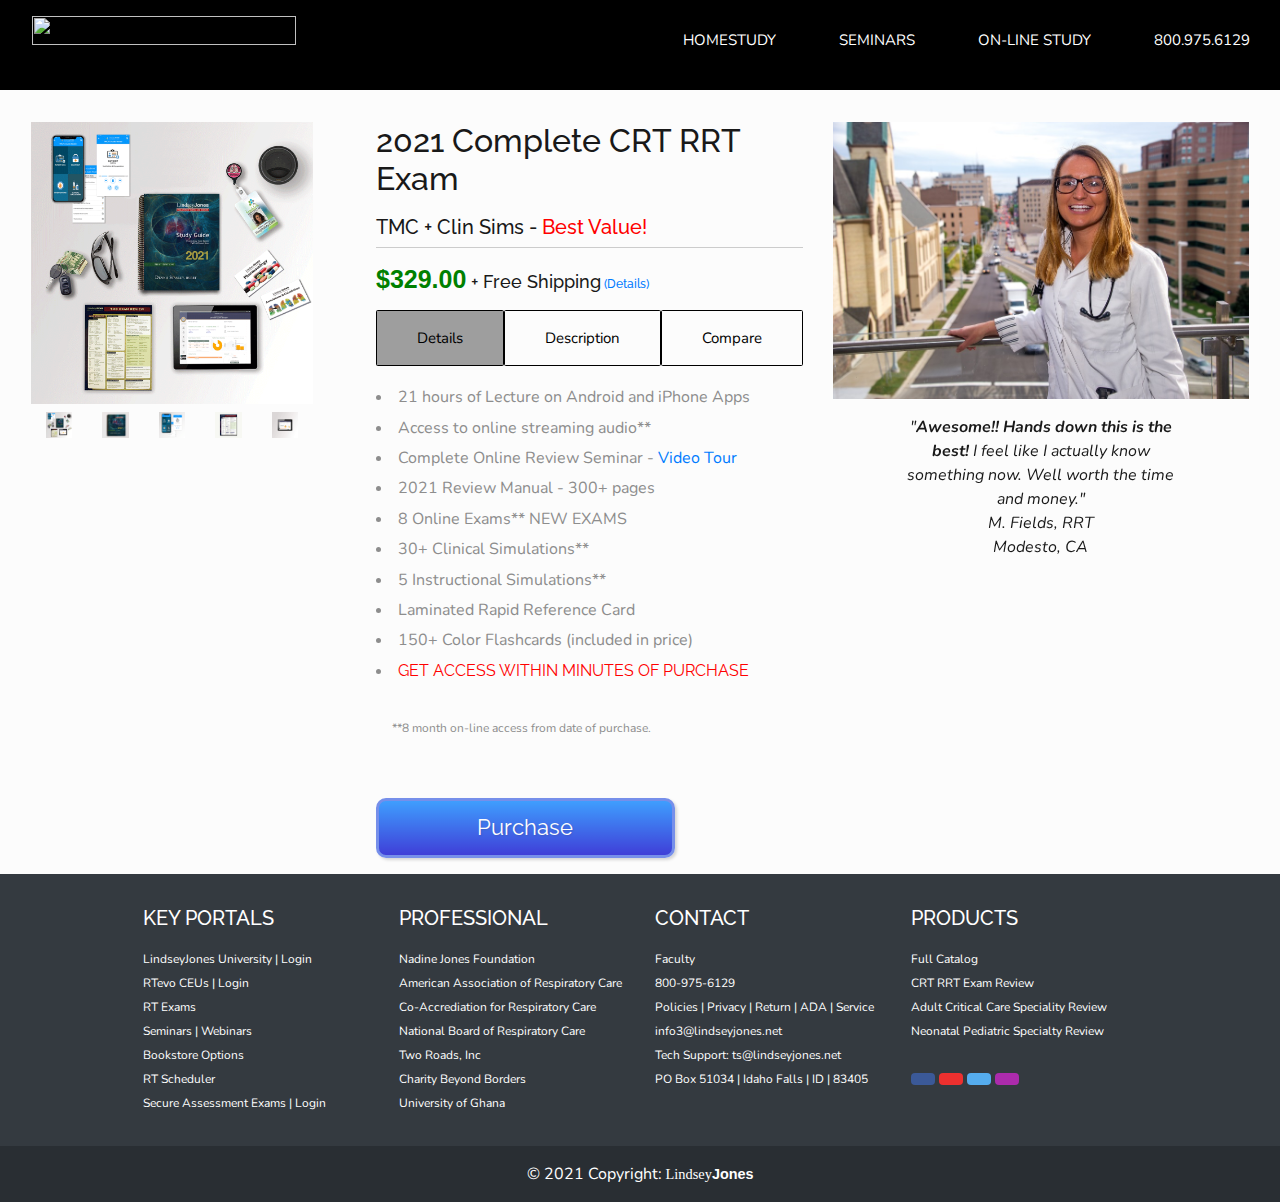
==== products.html @ c8de9953 "initial commit" ====
<html><head>
	<meta charset="utf-8">
	<meta name="viewport" content="width=device-width, initial-scale=1">

	<title>Products</title>
	<link rel="stylesheet" href="https://stackpath.bootstrapcdn.com/bootstrap/4.3.1/css/bootstrap.min.css" integrity="sha384-ggOyR0iXCbMQv3Xipma34MD+dH/1fQ784/j6cY/iJTQUOhcWr7x9JvoRxT2MZw1T" crossorigin="anonymous">
    <link rel="stylesheet" href="_css/lj_style.css">
	<script src="https://code.jquery.com/jquery-3.3.1.slim.min.js" integrity="sha384-q8i/X+965DzO0rT7abK41JStQIAqVgRVzpbzo5smXKp4YfRvH+8abtTE1Pi6jizo" crossorigin="anonymous"></script>
    <script src="https://cdnjs.cloudflare.com/ajax/libs/popper.js/1.14.7/umd/popper.min.js" integrity="sha384-UO2eT0CpHqdSJQ6hJty5KVphtPhzWj9WO1clHTMGa3JDZwrnQq4sF86dIHNDz0W1" crossorigin="anonymous"></script>
    <script src="https://stackpath.bootstrapcdn.com/bootstrap/4.3.1/js/bootstrap.min.js" integrity="sha384-JjSmVgyd0p3pXB1rRibZUAYoIIy6OrQ6VrjIEaFf/nJGzIxFDsf4x0xIM+B07jRM" crossorigin="anonymous"></script>
	<script src="https://cdn.jsdelivr.net/npm/bootstrap@5.1.1/dist/js/bootstrap.bundle.min.js" integrity="sha384-/bQdsTh/da6pkI1MST/rWKFNjaCP5gBSY4sEBT38Q/9RBh9AH40zEOg7Hlq2THRZ" crossorigin="anonymous"></script>
	<link rel="stylesheet" href="https://use.fontawesome.com/releases/v5.7.0/css/all.css" integrity="sha384-lZN37f5QGtY3VHgisS14W3ExzMWZxybE1SJSEsQp9S+oqd12jhcu+A56Ebc1zFSJ" crossorigin="anonymous">
	<script src="https://cdnjs.cloudflare.com/ajax/libs/gsap/2.1.2/TweenMax.min.js"></script>
	<script src="https://code.jquery.com/jquery-3.4.0.min.js"></script>
	<style type="text/css">
		.img_button {
			cursor: pointer;
		}
	</style>
</head>
<body>
<!-- Top Section-->
	<div class="menu-blur">
		<div class="logobig"><img src="http://lindsey-jones.com/Images/leaflogo2.png"></div>
		<div class="menu-hidden">
			<div id="mdiv">
				<div class="mdiv">
				  <div class="md"></div>
				</div>
			  </div>
			<li><a href="Selfstudy.html">HOMESTUDY</a></li>
			<li><a href="http://www.lindseyjonesseminars.com/">SEMINARS</a></li>
			<li><a href="http://www.lindseyjonesuniversity.com/">ON-LINE STUDY</a></li>
			<li id="inactivelink"><a href="">800.975.6129</a></li>
		</div>
	</div>
	<div class="container-fluid">
		<div class="row feature">
			<div id="dark2" class="col dark section">
                <div class="navbar">
                    <div class="logo"><img src="http://lindsey-jones.com/Images/leaflogo2.png"></div>
                    <div class="topnav-button">
                        <div></div>
                        <div></div>
                        <div></div>
					</div>
                </div>
        	</div>
		</div>
<!-- Catalog -->
<div class="row catalog light section">
			<!-- **** MAIN IMAGE ****  -->
<div class="row catalog2">

			<div class="col col-lg-3 image-products">
				<a href="#"><img class="sliderImg" src="Images/CompleteCRTRRTv5-0.png"></a>

					<!-- **** IMAGE THUMBNAILS *** -->
				<div class="row thumbs">
					<div class="col"><span class="button1 img_button" href="#"><img src="Images/CompleteCRTRRTv5-0.png" blah=0></span></div>
					<div class="col"><span class="button2 img_button" href="#"><img src="Images/CompleteCRTRRTv1-1.png" blah=1></span></div>
					<div class="col"><span class="button3 img_button" href="#"><img src="Images/CompleteCRTRRTv1-02.png" blah=2></span></div>
					<div class="col"><span class="button4 img_button" href="#"><img src="Images/CompleteCRTRRTv3-5.png" blah=3></span></div>
					<div class="col"><span class="button5 img_button" href="#"><img src="Images/CompleteCRTRRTv1-04.png" blah=4></span></div>
				</div>
			</div>
			<div class="col maininformation">
				<h1 id="center title">2021 Complete CRT RRT Exam</h1>

				<h2>TMC + Clin Sims - <span class="red">Best Value!</span></h2>

				<h3><span class="green">$329.00</span> + Free Shipping<a href="#" class="w3-small w3-text-blue"> (Details)</a></h3>
			
				<div>
				<div class="center button-container">
					<a href="#!"><div id="mobile" class="button borderleft">Details</div></a>
					<a href="#!"><div id="mobile" class="button smallborderleft dszzcription">Description</div></a>
					<a href="#!"><div id="mobile" class="button smallborderleft">Compare</div></a>
				</div>
				
				<div class="productSpec">
						<li class="productSpec-info">21 hours of Lecture on Android and iPhone Apps</li>
						<li class="productSpec-info">Access to online streaming audio**</li>
						<li class="productSpec-info">Complete Online Review Seminar - <a href="http://lindseyjonesuniversity.com/" target="_blank">Video Tour</a></li>
						<li class="productSpec-info">2021 Review Manual - 300+ pages</li>
						<li class="productSpec-info">8 Online Exams**  NEW EXAMS</li>
						<li class="productSpec-info">30+ Clinical Simulations**</li>
						<li class="productSpec-info">5 Instructional Simulations**</li>
						<li class="productSpec-info">Laminated Rapid Reference Card</li>
						<li class="productSpec-info">150+ Color Flashcards (included in price)</li>
						<li class="productSpec-info"><span class="red">GET ACCESS WITHIN MINUTES OF PURCHASE</span></li>
						<br>
						<span class="tiny">**8 month on-line access from date of purchase.</span>
				</div>
				<div class="prodcutdesc">
					<p>This great set of tools is intended to help the RT student prepare for the
					NBRC TMC and Clinical Simulation Exams. In addition to a comprehensive review manual,
					streaming and CD audio lectures, flashcards, rapid reference card; the package comes with
					a 8-month on-line access to LindseyJones University where you will find thousands of TMC practice
					questions along with Clinical simulations complete with rationale. You will also enjoy our new multimedia
					learning resource center including access to demonstration videos, audio-guided quizzes, narrated slide shows
					on-screen flash cards, and complete audio lectures that following along with the review manual chapter by chapter.</p>
				</div>
			<a href="#!"><div class="products-purchase">Purchase</div></a>
			</div>
		</div>
		<div class="col section-3">
			<div id="carouselExampleSlidesOnly" class="carousel slide carousel-fade" data-ride="carousel">
				<div class="carousel-inner">
				  <div class="carousel-item active">
					<img class="d-block w-100" src="Images/testimonial01.jpg" alt="First slide">
					<div class="quotezz w3-padding" style="display: block;"><em>"<strong>Awesome!! Hands down this is the best!</strong> 
						I feel like I actually know something now. 
						Well worth the time and money."
						<div class="w3-left-align w3-medium quoteName">M. Fields, RRT <div class="quotePlace">Modesto, CA</div></div>
					</em></div>
				  </div>
				  <div class="carousel-item">
					<img class="d-block w-100" src="Images/testimonial02.jpg" alt="Second slide">
					<div class="quotezz w3-padding" style="display: block;"><em>"It was <strong>worth every penny</strong> to prepare me for my exams. I was doubtful, but now HIGHLY recommend it!"
						<div class="w3-left-align w3-medium quoteName">K. Jones, RRT <div class="quotePlace">Topeka, KS</div></div>
					</em>
				</div>
				  </div>
				  <div class="carousel-item">
					<img class="d-block w-100" src="Images/testimonial03.jpg" alt="Third slide">
					<div class="quotezz w3-padding" style="display: block;"><em>"I bought your program and was really 
						surprised and <strong>impressed</strong> at how everything 
						was explained and simplified." 
						<div class="w3-left-align w3-medium quoteName">S. Davis RRT <div class="quotePlace">Livingston, TX</div></div>
					</em></div>
				  </div>
				  <div class="carousel-item">
					<img class="d-block w-100" src="Images/testimonial04.jpg" alt="Fourth slide">
					<div class="quotezz w3-padding"><em>"It was <strong>worth every penny</strong> to prepare me for my exams. I was doubtful, but now HIGHLY recommend it!"
						<div class="w3-left-align w3-medium quoteName">K. Jones, RRT <div class="quotePlace">Topeka, KS</div></div>
					</em>
				</div>
				  </div>
				</div>
			  </div>

		</div>
</div>
</div>

		<!-- Footer -->
		<footer class="bg-dark text-center text-white">
			<!-- Grid container -->
			<div class="container p-4">
		  
			  <!-- Section: Links -->
			  <section class="">
				<!--Grid row-->
				<div class="row">
				  <!--Grid column-->
				  <div class="col-lg-3 col-md-6 mb-4 mb-md-0">
					<h5 class="text-uppercase">KEY PORTALS</h5>
		  
					<ul class="list-unstyled mb-0">
					  <li>
						<a href="http://www.lindseyjonesuniversity.com/" class="text-white">LindseyJones University </a><a href="http://www.lindseyjonesuniversity.net/" class="text-white"> | Login</a>
					  </li>
					  <li>
						<a href="https://www.RTevo.com/" class="text-white">RTevo CEUs </a><a href="https://www.rtevo.com/user/login" class="text-white">| Login</a>
					  </li>
					  
					  <li>
						<a href="http://www.rtexams.com/" class="text-white">RT Exams</a>
					  </li>
		
					   <li>
						<a href="http://www.lindsey-jones.com/seminars/" class="text-white">Seminars </a><a href="http://www.lindsey-jones.com/webinars/" class="text-white">| Webinars</a>
					  </li>
		
		
					  <li>
						<a href="http://www.lindsey-jones.com/bookstore/" class="text-white">Bookstore Options</a>
					  </li>
					 
					  <li>
						<a href="http://www.rtscheduler.com/" class="text-white">RT Scheduler</a>
					  </li>
					  
					  <li>
						<a href="http://www.sraexam.com" class="text-white">Secure Assessment Exams </a><a href="http://sraexam.net" class="text-white"> | Login</a>
					  </li>
					</ul>
				  </div>
				  <!--Grid column-->
		  
				  <!--Grid column-->
				  <div id="footercolumn" class="col-lg-3 col-md-6 mb-4 mb-md-0">
					<h5 class="text-uppercase">PROFESSIONAL</h5>
		  
					<ul class="list-unstyled mb-0">
					   <li>
						<a href="https://nadinejonesfoundation.com/" class="text-white">Nadine Jones Foundation</a>
					  </li>
					  <li>
						<a href="https://www.aarc.org/" class="text-white">American Association of Respiratory Care</a>
					  </li>
					  <li>
						<a href="https://coarc.com/" class="text-white">Co-Accrediation for Respiratory Care</a>
					  </li>
					  <li>
						<a href="https://www.nbrc.org/" class="text-white">National Board of Respiratory Care</a>
					  </li>
					   <li>
						<a href="http://www.tworoadscorp.com/" class="text-white">Two Roads, Inc</a>
					  </li>
					  <li>
						<a href="https://www.charitybeyondborders.org/" class="text-white">Charity Beyond Borders</a>
					  </li>
					
					
					  <li>
						<a href="https://www.ug.edu.gh/" class="text-white">University of Ghana</a>
					  </li>
					</ul>
				  </div>
				  <!--Grid column-->
		  
				  <!--Grid column-->
				  <div id="footercolumn" class="col-lg-3 col-md-6 mb-4 mb-md-0">
					<h5 class="text-uppercase">CONTACT</h5>
		  
					<ul class="list-unstyled mb-0">
					 
					  <li>
						<a href="http://lindsey-jones.com/faculty.html" class="text-white">Faculty</a>
					  </li>
		
					  <li>
						<a href="#!" id="inactivelink" class="text-white">800-975-6129</a>
					  </li>
		
					   <li>
						<a href="http://lindsey-jones.com/policies" class="text-white">Policies | Privacy | Return | ADA | Service</a>
					  </li>
		
					  <li>
						<a href="#!" id="inactivelink" class="text-white">info3@lindseyjones.net</a>
					  </li>
					  <li>
						<a href="#!" id="inactivelink" class="text-white">Tech Support: ts@lindseyjones.net</a>
					  </li>
		
					  <li>
						<a href="#!" id="inactivelink" class="text-white">PO Box 51034 | Idaho Falls | ID | 83405</a>
					  </li>
		
					
					 
					  
					</ul>
				  </div>
				  <!--Grid column-->
		  
				  <!--Grid column-->
				  <div id="footercolumn" class="col-lg-3 col-md-6 mb-4 mb-md-0">
					<h5 class="text-uppercase">PRODUCTS</h5>
		  
					<ul class="list-unstyled mb-0">
		
					<li>
						<a href="Selfstudy.html" class="text-white">Full Catalog</a>
					  </li>
					  <li>
						<a href="Selfstudy.html" class="text-white">CRT RRT Exam Review</a>
					  </li>
					  <li>
						<a href="Selfstudy.html#p5" class="text-white">Adult Critical Care Speciality Review</a>
					  </li>
					  <li>
						<a href="Selfstudy.html#p4" class="text-white">Neonatal Pediatric Specialty Review</a>
					  </li>     
					</ul>
					<br>
					<section class="mb-4">
						<!-- Facebook -->
						<a class="btn btn-primary" style="background-color: #3b5998;" href="http://www.facebook.com/LindseyJonesLLC" role="button"><i class="fab fa-facebook-f"></i></a>
				
						<!-- Youtube -->
						<a class="btn btn-primary" style="background-color: #ed302f;" href="https://www.youtube.com/channel/UCA8DUCAPMp8Fu-sPMEYxs-w" role="button"><i class="fab fa-youtube"></i></a>
				  
						<!-- Twitter -->
						<a class="btn btn-primary" style="background-color: #55acee;" href="https://twitter.com/lindseyjonesnet" role="button"><i class="fab fa-twitter"></i></a>
				  
						<!-- Instagram -->
						<a class="btn btn-primary" style="background-color: #ac2bac;" href="#!" role="button"><i class="fab fa-instagram"></i></a>
					  </section>
					  <!-- Section: Social media -->
				  </div>
				  
				  <!--Grid column-->
				</div>
				<!--Grid row-->
			  </section>
			  <!-- Section: Links -->
			</div>
			<!-- Grid container -->
		  
			<!-- Copyright -->
			<div class="text-center p-3" style="background-color: rgba(0, 0, 0, 0.2);">
			  © 2021 Copyright:
			  <a class="text-white"><span class="lindseytext">Lindsey</span><span class="jonestext">Jones</span></a>
			</div>
			<!-- Copyright -->
		  </footer>
  
    <script src="_js/lj_main.js"></script>
</body>
</html>
---- _css/lj_style.css ----
@import url("https://fonts.googleapis.com/css2?family=Raleway&display=swap");
@import url("https://fonts.googleapis.com/css2?family=Nunito&display=swap");
html {
  padding: 0;
  margin: 0;
}

body {
  background: white;
  font-family: "Nunito", sans-serif;
}

#mobile {
  min-width: 90%;
}

.section {
  padding: 1rem;
}

.tab {
  text-indent: 40px;
}

.container-fluid {
  padding-right: 0;
  padding-left: 0;
  margin-right: auto;
  margin-left: auto;
}

.button-container {
  text-align: center;
  vertical-align: middle;
  -webkit-user-select: none;
     -moz-user-select: none;
      -ms-user-select: none;
          user-select: none;
}

.row {
  display: block;
  margin-left: 0;
  margin-right: 0;
  width: 100%;
}

.navbar {
  display: -webkit-box;
  display: -ms-flexbox;
  display: flex;
  padding: 0;
}

.mainnavbar {
  display: none;
}

.logo {
  width: 50%;
}

.logobig {
  display: none;
}

@-webkit-keyframes open {
  0% {
    opacity: 0;
  }
  100% {
    opacity: 1;
  }
}

@keyframes open {
  0% {
    opacity: 0;
  }
  100% {
    opacity: 1;
  }
}

.menu-blur {
  position: absolute;
  height: 100vh;
  background: #00000087;
  opacity: 1;
  z-index: 2;
  width: 100%;
  display: none;
  -webkit-animation: open 1s;
  animation: open 1s;
}

.menu-unblur {
  display: block;
  -webkit-animation: open 1s;
  animation: open 1s;
  overflow-x: hidden;
}

.menu-hidden {
  height: 100%;
  float: right;
  z-index: 1;
  background-color: white;
  list-style-type: none;
  width: 70%;
  display: block;
  -webkit-animation: open 1s;
  animation: open 1s;
}

.menu-hidden li {
  margin: 10%;
  text-align: left;
  margin-top: 25%;
  text-decoration: none;
}

.menu-hidden li a {
  color: black;
  text-align: center;
  text-decoration: none;
}

#mdiv {
  float: right;
  margin: 10%;
}

.mdiv {
  height: 25px;
  width: 2px;
  margin-left: 12px;
  background-color: black;
  -webkit-transform: rotate(45deg);
  transform: rotate(45deg);
  z-index: 1;
}

.md {
  height: 25px;
  width: 2px;
  background-color: black;
  -webkit-transform: rotate(90deg);
  transform: rotate(90deg);
  z-index: 2;
}

.topnav-button div {
  width: 35px;
  height: 5px;
  background-color: white;
  margin: 6px 0;
  list-style-type: none;
  cursor: pointer;
}

#dark {
  background-image: url("../Images/girlstudy8.png");
  background-size: cover;
  background-position: right;
  color: #fafafa;
  width: 100%;
  height: 55vh;
}

#dark p {
  text-align: center;
  margin: 0;
}

#dark img {
  width: 90%;
}

.lindseytext {
  font-family: "Times New Roman", Times, serif;
  font-size: 1.2em;
}

.jonestext {
  font-family: Arial, Helvetica, sans-serif;
  font-weight: bold;
  font-size: 1.2em;
}

.containertop {
  display: -webkit-box;
  display: -ms-flexbox;
  display: flex;
  -webkit-box-orient: vertical;
  -webkit-box-direction: normal;
      -ms-flex-direction: column;
          flex-direction: column;
  padding-top: 5%;
  -webkit-box-pack: space-evenly;
      -ms-flex-pack: space-evenly;
          justify-content: space-evenly;
  height: 100%;
}

#more-reviews {
  width: 100%;
  text-align: center;
  padding-bottom: 5rem;
}

#dark h2 {
  display: none;
}

.btnhide {
  display: none;
}

.btnhide p {
  display: none;
}

.buttons {
  background-color: #070607;
  -webkit-user-select: none;
     -moz-user-select: none;
      -ms-user-select: none;
          user-select: none;
}

.buttons p {
  display: none;
}

.video {
  display: -webkit-box;
  display: -ms-flexbox;
  display: flex;
  -webkit-box-orient: vertical;
  -webkit-box-direction: reverse;
  -ms-flex-direction: column-reverse;
  flex-direction: column-reverse;
}

.video .vidscreen {
  width: 100%;
}

.video p {
  display: none;
}

.video h2 {
  text-align: center;
  display: none;
}

.light {
  background: #fcfcfc;
  color: #191919;
}

h1,
h2,
h3,
h4,
h5,
h6 {
  font-family: "Raleway", sans-serif;
  margin-bottom: 0;
}

p {
  font-size: 16px;
}

.feature h1 {
  font-size: 36px;
}

.feature h2 {
  font-size: 18px;
}

.split {
  gap: 1rem;
}

.split h1 {
  font-size: 36px;
}

.split h2 {
  font-size: 1.5rem;
}

.inner-split {
  margin-bottom: 1rem;
}

.inner-split h1 {
  font-size: 36px;
}

.inner-split h2 {
  font-size: 1.5rem;
}

.inner-split .section {
  margin-bottom: 0;
}

.center {
  text-align: center;
}

.button-container {
  display: -webkit-box;
  display: -ms-flexbox;
  display: flex;
  -webkit-box-orient: vertical;
  -webkit-box-direction: normal;
  -ms-flex-direction: column;
  flex-direction: column;
  /*justify-content: space-evenly;*/
  -webkit-box-pack: center;
  -ms-flex-pack: center;
  justify-content: center;
  gap: 1rem;
  -webkit-user-select: none;
     -moz-user-select: none;
      -ms-user-select: none;
          user-select: none;
}

.btn-primary {
  border: none;
}

.button {
  border: 2px solid white;
  color: white;
  padding: 0.5rem 1.2rem;
  min-width: 100%;
  display: inline-block;
  text-align: center;
  border-radius: 0.1rem;
  cursor: pointer;
  font-size: 15px;
  -webkit-user-select: none;
     -moz-user-select: none;
      -ms-user-select: none;
          user-select: none;
  text-decoration: none;
  /*font-weight: bold;*/
}

.button a {
  color: white;
  text-decoration: none;
}

.menu-blur:hover {
  text-decoration: underline;
  text-decoration-color: #80da18;
  -webkit-text-decoration-color: #80da18;
}

.menu-hidden li a:hover {
  text-decoration: underline;
  text-decoration-color: #80da18;
  -webkit-text-decoration-color: #80da18;
}

#inactivelink {
  pointer-events: none;
  cursor: default;
  -webkit-user-select: none;
     -moz-user-select: none;
      -ms-user-select: none;
          user-select: none;
}

.dark .button {
  border-color: #fafafa;
  color: #fafafa;
  -webkit-user-select: none;
     -moz-user-select: none;
      -ms-user-select: none;
          user-select: none;
}

.dark .button:hover {
  background-color: #fafafa;
  background-color: #80da18;
  color: #191919;
  text-decoration: none;
  border: 2px solid transparent;
}

.dark .button:hover a {
  color: #191919;
}

.dark .button a:hover {
  text-decoration: none;
}

.light .button:hover {
  background-color: #fafafa;
  background-color: #80da18;
  color: #191919;
  text-decoration: none;
  border: 2px solid transparent;
}

.light p {
  color: #8d8d8d;
}

.dark p {
  color: #d1d1d1;
}

.footer {
  padding-top: 2rem;
  padding-bottom: 2rem;
}

.footer ul {
  list-style-type: none;
}

.footer ul li a {
  color: #8d8d8d;
}

.mb-4 {
  text-align: left;
}

.footer.light ul li a {
  color: #b3b3b3;
}

.footer.dark ul li a {
  color: #989898;
}

/*Multimedia Page*/
#secondhero {
  background-image: url("../Images/boy-at-computer.png");
  background-size: cover;
  background-repeat: no-repeat;
  width: 100%;
  height: 65vh;
}

.mediacolumn {
  display: -webkit-box;
  display: -ms-flexbox;
  display: flex;
  -webkit-box-orient: vertical;
  -webkit-box-direction: normal;
      -ms-flex-direction: column;
          flex-direction: column;
  padding-top: 60%;
  height: 100%;
  gap: 1rem;
}

.mediacolumn h1 {
  color: #fafafa;
  text-align: center;
}

.mediacolumn p {
  text-align: center;
}

.btn-group-vertical {
  gap: 1rem;
}

/*Reviews Page*/
.container.text-center {
  display: -webkit-box;
  display: -ms-flexbox;
  display: flex;
  -webkit-box-orient: vertical;
  -webkit-box-direction: normal;
  -ms-flex-direction: column;
  flex-direction: column;
}

.img-fluid {
  border: 1px solid #72c710;
  width: 80%;
}

.img-fluid:hover {
  border: 2px solid red;
}

#h1reviews {
  padding: 5rem;
  text-align: center;
}

#box p {
  padding: 2rem;
}

#reviewbackgroundcolor {
  background-color: #f9f9f9;
}

.modal iframe {
  width: 100%;
}

/*Africa Page*/
#africa {
  background-image: url("../Images/lindseyafrica.png");
  background-size: cover;
  background-position: left;
  color: #fafafa;
  width: 100%;
  height: 90vh;
}

#africa .paragraph.holder {
  display: -webkit-box;
  display: -ms-flexbox;
  display: flex;
  -webkit-box-orient: vertical;
  -webkit-box-direction: normal;
      -ms-flex-direction: column;
          flex-direction: column;
  padding: 1rem;
  margin-top: 25%;
}

#africa p {
  color: #fafafa;
  text-align: justify;
}

#africa a {
  text-decoration: none;
}

#africa .button {
  display: none;
  background-color: #ed9f17;
  color: #fafafa;
  border: none;
}

#africa .button:hover {
  background-color: #cc8305;
  color: black;
}

.africapara1 {
  display: block;
  padding: 1rem;
  text-align: center;
}

.africapara2 {
  display: none;
  padding: 1rem;
  text-align: center;
}

/*Product Page*/
.relativedivs {
  position: relative;
  z-index: -2;
}

.overlay {
  position: absolute;
  bottom: 18px;
  left: 0px;
  right: 0;
  margin: auto;
  background-color: #1b1b1bbd;
  overflow: hidden;
  width: 90%;
  -webkit-transition: 0.5s ease;
  transition: 0.5s ease;
  z-index: -1;
  padding: 0.5em;
}

.overlay .text {
  color: #fafafa;
  font-size: 15px;
  text-align: center;
}

.overlay .prodinfo {
  color: #fafafa;
  line-height: 2;
  text-align: center;
  width: 100%;
  padding: 0;
}

#producth1 {
  padding: 5rem;
}

#productspage {
  display: block;
  gap: 0.1rem;
  padding-bottom: 5rem;
}

#productspage img {
  width: 100%;
  z-index: -3;
}

#productspage .col {
  padding: 0rem;
  z-index: 0;
}

#productspage .button {
  display: block;
  border: none;
  width: 100%;
  background-color: #3b436f;
  color: #fafafa;
}

#productspage .button:hover {
  background: #4da7e4;
  background-image: -webkit-gradient(linear, left top, left bottom, from(#4da7e4), to(#0a93ee));
  background-image: linear-gradient(to bottom, #4da7e4, #0a93ee);
}

.purchasebuttons {
  display: -webkit-box;
  display: -ms-flexbox;
  display: flex;
  -webkit-box-orient: horizontal;
  -webkit-box-direction: normal;
      -ms-flex-direction: row;
          flex-direction: row;
  padding-top: .1rem;
  font-size: 12px;
  -webkit-user-select: none;
     -moz-user-select: none;
      -ms-user-select: none;
          user-select: none;
}

.purchase {
  color: #4da7e4;
  background-color: white;
  width: 50%;
  padding: .5rem;
  text-align: right;
  font-size: 14px;
}

.purchase a {
  color: #4da7e4;
}

.purchaseinfo {
  color: #4da7e4;
  width: 50%;
  padding: .5rem;
  background-color: white;
  text-align: left;
  font-size: 14px;
}

.purchaseinfo:hover {
  text-decoration: underline;
  cursor: pointer;
}

/*Quotes Page*/
.quotesection {
  background-image: url(../Images/ipadlap.png);
  background-repeat: no-repeat;
  background-position: right;
  background-size: contain;
  width: 100%;
}

.quotesection img {
  width: 100%;
  padding-bottom: 1rem;
}

.quoteinfo {
  background-color: #3b436f;
  padding: 2rem;
}

#quoteh1 {
  padding-bottom: 5rem;
  padding-top: 3rem;
}

.quoteinfo h1 {
  color: #fafafa;
  text-align: left;
}

.quoteinfo h2 {
  color: #fafafa;
  text-align: left;
}

.quoteinfo p {
  color: #fafafa;
  text-align: left;
}

#quotespage {
  padding-bottom: 5rem;
  background-color: #f9f5f5;
}

/*Sponsors*/
#sponsors {
  display: none;
}

/*RT SCHEDULER*/
.greensection {
  background-image: url(../Images/SRAE.png);
  background-repeat: no-repeat;
  background-position: right;
  background-size: contain;
  width: 100%;
}

.greensection img {
  width: 100%;
  padding-bottom: 1rem;
}

.exam {
  padding-bottom: 5rem;
  padding-top: 5rem;
}

#examgreen {
  padding-bottom: 8rem;
}

.greeninfo {
  background-color: #2e5d55;
  padding: 2rem;
}

.greeninfo h1 {
  color: #fafafa;
  text-align: center;
}

.greeninfo h2 {
  color: #fafafa;
  text-align: center;
}

.greeninfo p {
  color: #fafafa;
  display: none;
}

/*ABOUT LINDSEY*/
#cnt {
  display: -webkit-box;
  display: -ms-flexbox;
  display: flex;
  -webkit-box-orient: vertical;
  -webkit-box-direction: normal;
  -ms-flex-direction: column;
  flex-direction: column;
  padding-bottom: 5rem;
  background-color: #fcfcfc;
}

.drlindsey {
  clear: both;
  display: block;
  border: 5px solid darkgreen;
  padding: 3px;
  margin-right: 5%;
  margin-bottom: 2%;
  font-size: 14px;
  color: darkgray;
  text-align: center;
  width: 50%;
  float: left;
}

.drlindsey img {
  width: 100%;
}

.drlindsey2 {
  font-size: 14px;
  padding-bottom: 1rem;
  text-align: center;
}

.drlindsey2 img {
  padding-bottom: 5px;
}

#arttitle {
  font-size: 1.5em;
  color: darkgreen;
  background-color: transparent;
  text-indent: 0;
}

.jonestext {
  font-weight: bold;
}

#historycaption {
  height: 100%;
  width: 100%;
  display: block;
  font-size: 1.2em;
  text-align: left;
  color: darkgreen;
}

.drlindsey2 {
  float: right;
}

.drlindsey2 img {
  width: 80%;
}

#bio {
  color: darkgray;
  font-size: 15px;
  width: 100%;
  text-align: left;
}

/*Footer*/
.container.p-4 {
  display: none;
}

.p-4 {
  padding: 2rem !important;
}

#up {
  margin-top: -4%;
}

/*Products page Catalog*/
.catalog{
  display: flex;
  flex-direction: column;
  padding-top: 2rem;
}
/*#carouselExampleSlidesOnly{
  margin-top: 0px!important;
}*/
.catalog .button-container{
  gap: 0;
}

#dark2{
  background-color: black;
}
#dark2 img{
  width: 90%;
}
.image-products{
  width: 100%;
}
.maininformation{
  width: 100%;
  padding-left: 3rem;
}
.image-products .sliderImg{
  width: 100%;
  padding-bottom: 0.5rem;
  pointer-events: none;
}
.thumbs{
  display: flex;
  flex-direction: row;
  justify-content: center;
  width: 100%;
  padding-bottom: 2rem;
}
.thumbs img{
  width: 100%;
}
.image-products .thumbs{
  width: 100%;
  display: flex;
  flex-direction: row;
}
.productname{
  text-align: center;
}
.catalog .center .button{
  border: 1px solid black;
  color: black;
  gap: 0.3
}
.productspec{
  text-align: left;
  width: 90%;
  line-height: 1.9;
  margin-left: 5%;
  padding-top: 1rem;
  padding-bottom: 1rem;
  color: #8d8d8d;
}
.prodcutdesc{
  width: 90%;
  padding-bottom: 1rem;
  padding-top: 1rem;
  display: none;
  font-size: 15px;
  line-height: 1.9;
}
.tiny{
  font-size: 12px;
  padding: 1rem;
}
.w3-small {
  font-size: 12px!important;
}
.products-purchase{
  margin: auto;
  width: 80%;
  text-align: center;
  height: 60px;
  font-family: "Raleway", sans-serif;
  font-size: 22px;
  padding: 10px;
  background: linear-gradient( #007fff, #0000cc );
  color: white;
  box-shadow: 2px 2px 3px rgb(0 0 0 / 20%);
  text-shadow: 1px 1px 2px rgb(0 0 0 / 20%);
  border: #4a6be5 3px solid;
  border-radius: 10px;
  transition: all .2s linear;
  opacity: 0.75;
}
.catalog h1{
  font-size: 36px;
  text-align: center;
}
.catalog h2{
  font-size: 20px;
  text-align: center;
  padding-top: 1rem;
  padding-bottom: 0.5rem;
  border-bottom: 1px solid #ccc!important;
}
.catalog h3{
  text-align: center;
  font-size: 18px;
  padding-top: 1rem;
  padding-bottom: 1rem;
}
.red {
  color: red;
  font-family: "Raleway", sans-serif;
}
.green{
  color: green;
  font-weight: 600;
  font-size: 25px;
  font-family: Arial, Helvetica, sans-serif;
}
.thumbs div:hover {
  background-color: lightslategray;
  opacity: .6;
}
.w-100{
  width: 70%!important;
  margin-left: 15%;
  margin-top: 2rem;
}
.quotezz{
  text-align: center;
  width: 70%;
  margin-left: 15%;
  padding-top: 1rem;
}
/* change transition duration to control the speed of fade effect */
.carousel-item {
  transition: transform 1s ease-in-out;
}
.carousel-fade .active.carousel-item-start,
.carousel-fade .active.carousel-item-end {
  transition: opacity 1s 1s;
}
/* Temp styles for display */
@media screen and (min-width: 700px) {
  .navbar {
    display: -webkit-box;
    display: -ms-flexbox;
    display: flex;
  }
  .logo {
    display: none;
  }
  .logobig {
    width: 25%;
    display: block;
    padding-left: 2rem;
  }
  .menu-blur {
    position: absolute;
    height: 5%;
    width: 100%;
    display: -webkit-box;
    display: -ms-flexbox;
    display: flex;
    padding-top: 1rem;
    background-color: transparent;
    font-size: 15px;
  }
  .menu-blur img {
    width: 100%;
  }
  .menu-unblur {
    display: block;
    -webkit-animation: open 0.5s;
    animation: open 0.5s;
    overflow-x: hidden;
  }
  .menu-hidden {
    float: right;
    text-align: right;
    background-color: transparent;
    width: 84%;
    -webkit-box-pack: space-evenly;
    -ms-flex-pack: space-evenly;
    justify-content: space-evenly;
    padding-top: 1%;
  }
  .menu-hidden li {
    margin: 3%;
    text-align: center;
    margin-top: 25%;
    text-decoration: none;
    display: inline;
  }
  .menu-hidden li a {
    color: white;
    text-align: center;
    text-decoration: none;
  }
  #mdiv {
    display: none;
  }
  .mdiv {
    display: none;
  }
  .md {
    display: none;
  }
  .topnav-button div {
    display: none;
  }
  #dark {
    background-size: cover;
    background-position: right;
    background-repeat: no-repeat;
    color: #fafafa;
    width: 100%;
    height: 45vh;
  }
  #dark img {
    width: 90%;
  }
  #dark h2 {
    display: block;
    font-size: 18px;
  }
  .btnhide {
    display: block;
  }
  .btnhide p {
    display: block;
    text-align: center;
  }
  .buttonsflex {
    display: -webkit-box;
    display: -ms-flexbox;
    display: flex;
    -webkit-box-orient: vertical;
    -webkit-box-direction: normal;
    -ms-flex-direction: column;
    flex-direction: column;
  }
  .buttons {
    background-color: #070607;
    display: none;
  }
  .buttons p {
    display: block;
    color: white;
    text-align: center;
  }
  .video {
    display: -webkit-box;
    display: -ms-flexbox;
    display: flex;
    -webkit-box-orient: vertical;
    -webkit-box-direction: normal;
    -ms-flex-direction: column;
    flex-direction: column;
    margin-top: 15%;
  }
  .video .vidscreen {
    width: 70%;
  }
  .video p {
    display: block;
    text-align: center;
    padding: 3rem;
  }
  .video h2 {
    text-align: center;
    margin-top: -15%;
    display: block;
  }
  .button-container {
    display: -webkit-box;
    display: -ms-flexbox;
    display: flex;
    -webkit-box-orient: horizontal;
    -webkit-box-direction: normal;
    -ms-flex-direction: row;
    flex-direction: row;
    /*justify-content: space-evenly;*/
    -webkit-box-pack: center;
    -ms-flex-pack: center;
    justify-content: center;
    gap: 1rem;
  }
  .button {
    padding: 0.5rem 1.2rem;
    min-width: 7rem;
    width: 14rem;
    display: inline-block;
    text-align: center;
    border-radius: 0.1rem;
    cursor: pointer;
    -webkit-user-select: none;
       -moz-user-select: none;
        -ms-user-select: none;
            user-select: none;
    /*font-weight: bold;*/
  }
  /*SECOND SECTION*/
  #secondhero {
    background-repeat: no-repeat;
    width: 100%;
    height: 65vh;
  }
  .mediacolumn {
    display: -webkit-box;
    display: -ms-flexbox;
    display: flex;
    -webkit-box-orient: vertical;
    -webkit-box-direction: normal;
        -ms-flex-direction: column;
            flex-direction: column;
    padding-top: 30%;
    height: 100%;
  }
  .mediacolumn h1 {
    color: #fafafa;
    text-align: left;
  }
  .mediacolumn p {
    text-align: left;
  }
  /*SECTION THREE*/
  .col-md-4 {
    max-width: none;
  }
  .container.text-center {
    display: -webkit-box;
    display: -ms-flexbox;
    display: flex;
    -webkit-box-orient: horizontal;
    -webkit-box-direction: normal;
    -ms-flex-direction: row;
    flex-direction: row;
    -ms-flex-wrap: wrap;
    flex-wrap: wrap;
    max-width: 100%;
    width: 80%;
  }
  .img-fluid {
    border: 1px solid #72c710;
    width: 100%;
    max-width: none;
  }
  #h1reviews {
    text-align: center;
  }
  #box p {
    padding: 2rem;
  }
  .modal iframe {
    width: 100%;
  }
  #box {
    width: 50%;
  }
  /*SECTION FOUR*/
  #africa {
    background-size: cover;
    background-position: left;
    color: #fafafa;
    width: 100%;
    height: 95vh;
  }
  #africa .button {
    display: block;
  }
  #africa p {
    color: #fafafa;
    display: block;
  }
  .africapara1 {
    display: block;
  }
  .africapara2 {
    display: none;
  }
  /*Product Page*/
  .overlay {
    bottom: 3px;
    left: 0px;
    right: 0;
    overflow: hidden;
    width: 96%;
    padding: 1em;
  }
  .overlay .text {
    font-size: 20px;
    text-align: center;
  }
  .overlay .prodinfo {
    color: #fafafa;
    line-height: 2;
    text-align: center;
  }
  #productspage {
    display: -webkit-box;
    display: -ms-flexbox;
    display: flex;
  }
  #productspage img {
    width: 100%;
    z-index: -3;
  }
  #productspage .col {
    padding: 0rem;
    z-index: 0;
  }
  #productspage .button {
    width: 100%;
  }
  #productspage .button:hover {
    background: #4da7e4;
    background-image: -webkit-gradient(linear, left top, left bottom, from(#4da7e4), to(#0a93ee));
    background-image: linear-gradient(to bottom, #4da7e4, #0a93ee);
  }
  /*Quotes Page*/
  .quotesection {
    width: 100%;
  }
  .quotesection img {
    display: none;
  }
  /*RT SCHEDULER*/
  .greensection {
    background-repeat: no-repeat;
    background-position: right;
    background-size: contain;
    width: 100%;
  }
  .greensection img {
    display: none;
  }
  .greeninfo {
    padding: 2rem;
  }
  .greeninfo h1 {
    color: #fafafa;
    text-align: left;
  }
  .greeninfo h2 {
    color: #fafafa;
    text-align: left;
  }
  .greeninfo p {
    color: #fafafa;
    display: block;
  }
  .drlindsey {
    width: 30%;
  }
  #up {
    margin-top: -4%;
  }

  /*Products page Catalog*/
.catalog{
  display: flex;
  flex-direction: column;
}
.catalog .button-container{
  width: 100%;
}
.smallborderleft{
  border-left: none;
}
#dark2{
  background-color: black;
  height: 7vh;
}
#dark2 img{
  width: 90%;
}
.image-products{
  width: 80%;
  margin-left: 10%;
}
.image-products .sliderImg{
  width: 100%;
  padding-bottom: 0.5rem;
}
.thumbs{
  display: flex;
  flex-direction: row;
  justify-content: center;
  width: 100%;
  padding-bottom: 2rem;
}
.thumbs img{
  width: 100%;
}
.image-products .thumbs{
  width: 100%;
  display: flex;
  flex-direction: row;
}
.productname{
  text-align: center;
}
.catalog .center .button{
  color: black;
  padding: 1rem 2.5rem;
  width: 100%;
}
.tiny{
  font-size: 12px;
  padding: 1rem;
}
.catalog h1{
  font-size: 36px;
  text-align: center;
}
.catalog h2{
  font-size: 20px;
  text-align: center;
  padding-top: 1rem;
  padding-bottom: 0.5rem;
  border-bottom: 1px solid #ccc!important;
}
.catalog h3{
  text-align: center;
  font-size: 18px;
}
.productspec{
  text-align: left;
  width: 60%;
  margin-left: 20%;
  padding-top: 1rem;
  padding-bottom: 1rem;
}
}

@media screen and (min-width: 1024px) {
  #dark {
    height: 50vh;
  }
  .video {
    width: 100%;
    margin-top: 0%;
    height: 400px;
    -webkit-box-orient: horizontal;
    -webkit-box-direction: normal;
    -ms-flex-direction: row;
    flex-direction: row;
  }
  .video .vidscreen {
    margin-left: 0%;
    width: 60%;
  }
  .video p {
    display: block;
    text-align: center;
    margin-top: 7%;
    padding: 0rem;
  }
  .video h2 {
    text-align: center;
  }
  .sectionleft {
    width: 48%;
    height: 400px;
    padding-top: 10%;
  }
  .sectionright {
    height: 400px;
  }
  /*SECOND SECTION*/
  #secondhero {
    background-size: cover;
    background-repeat: no-repeat;
    width: 100%;
    height: 65vh;
  }
  .mediacolumn {
    display: -webkit-box;
    display: -ms-flexbox;
    display: flex;
    -webkit-box-orient: vertical;
    -webkit-box-direction: normal;
        -ms-flex-direction: column;
            flex-direction: column;
    padding-top: 15%;
    height: 100%;
    padding-left: 5rem;
  }
  .mediacolumn h1 {
    color: #fafafa;
    text-align: left;
  }
  .mediacolumn p {
    text-align: left;
  }
  /*SECTION THREE*/
  .col-md-4 {
    max-width: none;
  }
  .container.text-center {
    display: -webkit-box;
    display: -ms-flexbox;
    display: flex;
    -webkit-box-orient: horizontal;
    -webkit-box-direction: normal;
    -ms-flex-direction: row;
    flex-direction: row;
    -ms-flex-wrap: wrap;
    flex-wrap: wrap;
    max-width: 100%;
    width: 90%;
  }
  .img-fluid {
    border: 1px solid #72c710;
    width: 100%;
    max-width: none;
  }
  #h1reviews {
    text-align: center;
  }
  #box p {
    padding: 2rem;
  }
  .modal iframe {
    width: 100%;
  }
  #box {
    width: 25%;
  }
  /*SECTION FOUR*/
  #africa {
    background-size: cover;
    background-position: left;
    color: #fafafa;
    width: 100%;
    height: 80vh;
  }
  #africa p {
    color: #fafafa;
  }
  #africa .paragraph.holder {
    display: -webkit-box;
    display: -ms-flexbox;
    display: flex;
    -webkit-box-orient: horizontal;
    -webkit-box-direction: normal;
        -ms-flex-direction: row;
            flex-direction: row;
    padding: 1rem;
    margin-top: 25%;
  }
  .leftpara {
    width: 50%;
  }
  .rightpara {
    width: 50%;
  }
  .africapara1 {
    display: block;
  }
  .africapara2 {
    display: block;
  }
  /*Product Page*/
  .overlay {
    bottom: 3px;
    left: 0px;
    right: 0;
    overflow: hidden;
    width: 100%;
    padding: 1em;
  }
  .overlay .text {
    font-size: 20px;
    text-align: center;
  }
  #productspage {
    display: -webkit-box;
    display: -ms-flexbox;
    display: flex;
    width: 80%;
    margin-left: 10%;
  }
  #productspage img {
    width: 100%;
    z-index: -3;
  }
  #productspage .col {
    padding: 0rem;
    z-index: 0;
  }
  #productspage .button {
    width: 100%;
    font-size: 16px;
    -webkit-user-select: none;
       -moz-user-select: none;
        -ms-user-select: none;
            user-select: none;
  }
  /*Quotes Page*/
  .quotesection {
    width: 100%;
  }
  /*ABOUT LINDSEY*/
  #cnt {
    display: -webkit-box;
    display: -ms-flexbox;
    display: flex;
    width: 83%;
    -webkit-box-orient: horizontal;
    -webkit-box-direction: normal;
    -ms-flex-direction: row;
    flex-direction: row;
    margin-left: 8%;
  }
  #arttitle {
    font-size: 1.5em;
    color: darkgreen;
    background-color: transparent;
  }
  .jonestext {
    font-weight: bold;
  }
  #historycaption {
    height: 100%;
    clear: none;
    display: block;
    font-size: 1.2em;
    color: darkgreen;
  }
  .drlindsey2 {
    float: right;
  }
  .drlindsey2 img {
    width: 90%;
  }
  .drlindsey {
    width: 70%;
  }
  .drlindsey img {
    width: 100%;
  }
  #bio {
    color: darkgray;
    font-size: 15px;
    width: 100%;
  }
  /*footer*/
  footer .row {
    display: -webkit-box;
    display: -ms-flexbox;
    display: flex;
    -webkit-box-orient: horizontal;
    -webkit-box-direction: normal;
    -ms-flex-direction: row;
    flex-direction: row;
    width: 100%;
  }
  .container.p-4 {
    display: block;
    max-width: 85%;
  }
  #footercolumn {
    width: 20%;
    height: auto;
  }
  .list-unstyled {
    text-align: justify;
  }
  footer h5 {
    font-size: 20px;
    text-align: justify;
    padding-bottom: 1rem;
  }
  footer a {
    font-size: 12px;
  }

   /*Products page Catalog*/
.catalog{
  display: flex;
  flex-direction: row;
}
.catalog2{
  display: flex;
  flex-direction: row;
  justify-content: space-evenly;
}
/*#carouselExampleSlidesOnly{
  margin-top: 0px!important;
}*/
.catalog .button-container{
  width: 100%;
  justify-content: left;
}
.catalog .center .button{
  color: black;
  width: 100%;
}
#dark2{
  background-color: black;
  height: 10vh;
}
#dark2 img{
  width: 90%;
}
.image-products{
  width: 100%;
  margin-left: 0%;
}
.image-products .sliderImg{
  width: 100%;
  padding-bottom: 0.5rem;
}
.thumbs{
  display: flex;
  flex-direction: row;
  justify-content: center;
  width: 100%;
  padding-bottom: 2rem;
}
.thumbs img{
  width: 100%;
}
.image-products .thumbs{
  width: 100%;
  display: flex;
  flex-direction: row;
}
.productname{
  text-align: center;
}
.tiny{
  font-size: 12px;
  padding: 1rem;
}
.catalog h1{
  font-size: 32px;
  text-align: left;
}
.catalog h2{
  font-size: 20px;
  text-align: left;
  padding-top: 1rem;
  padding-bottom: 0.5rem;
  border-bottom: 1px solid #ccc!important;
}
.catalog h3{
  text-align: left;
  font-size: 18px;
}
.products-purchase{
  margin: 0;
  margin-top: 10%;
  width: 70%;
  text-align: center;
  height: 60px;
  font-family: "Raleway", sans-serif;
  font-size: 22px;
  padding: 10px;
  background: linear-gradient( #007fff, #0000cc );
  color: white;
  box-shadow: 2px 2px 3px rgb(0 0 0 / 20%);
  text-shadow: 1px 1px 2px rgb(0 0 0 / 20%);
  border: #4a6be5 3px solid;
  border-radius: 10px;
  transition: all .2s linear;
  opacity: 0.75;
}
.w-100{
  width: 100%!important;
  margin-left: 0%;
  margin-top: 0;
}
.product-inline{
  -webkit-padding-start: 0;
}
.productspec{
  text-align: left;
  width: 100%;
  margin-left: 0%;
}
}

@media screen and (min-width: 1440px) {
  .logobig {
    width: 20%;
    padding-left: 2rem;
  }
  #dark {
    background-position: top right;
    height: 65vh;
  }
  .video {
    width: 100%;
    margin-top: 0%;
    height: 400px;
  }
  .video .vidscreen {
    margin-left: 0%;
    width: 60%;
  }
  .video p {
    display: block;
    text-align: center;
    margin-top: 5%;
    padding: 0rem;
  }
  .video h2 {
    text-align: center;
  }
  .sectionleft {
    width: 48%;
    height: 400px;
    padding-top: 10%;
    padding-left: 7%;
  }
  .sectionright {
    height: 400px;
  }
  /*SECOND SECTION*/
  #secondhero {
    background-size: cover;
    background-repeat: no-repeat;
    background-position: top center;
    width: 100%;
    height: 80vh;
    display: -webkit-box;
    display: -ms-flexbox;
    display: flex;
  }
  .mediacolumn {
    display: -webkit-box;
    display: -ms-flexbox;
    display: flex;
    -webkit-box-orient: vertical;
    -webkit-box-direction: normal;
        -ms-flex-direction: column;
            flex-direction: column;
    padding-top: 15%;
    height: 100%;
    padding-left: 8rem;
  }
  .mediacolumn h1 {
    color: #fafafa;
    text-align: left;
  }
  .mediacolumn p {
    text-align: left;
  }
  /*SECTION THREE*/
  #box {
    width: 25%;
  }
  /*SECTION FOUR*/
  #africa {
    background-size: cover;
    background-position: left;
    color: #fafafa;
    width: 100%;
    height: 80vh;
  }
  #africa .paragraph.holder {
    display: -webkit-box;
    display: -ms-flexbox;
    display: flex;
    -webkit-box-orient: horizontal;
    -webkit-box-direction: normal;
        -ms-flex-direction: row;
            flex-direction: row;
    padding: 1rem;
    margin-top: 15%;
  }
  #africa p {
    color: #fafafa;
    line-height: 2;
  }
  .paragraph.holder {
    display: -webkit-box;
    display: -ms-flexbox;
    display: flex;
    padding-top: 20%;
  }
  .left.para {
    width: 50%;
    min-height: 0rem;
  }
  .right.para {
    width: 50%;
    min-height: 0rem;
  }
  .africapara1 {
    display: block;
  }
  .africapara2 {
    display: block;
  }
  /*Quotes Page*/
  .quotesection {
    width: 80%;
    margin-left: 10%;
  }
  /*Sponsors*/
  #sponsors {
    display: -webkit-box;
    display: -ms-flexbox;
    display: flex;
    -ms-flex-wrap: nowrap;
    flex-wrap: nowrap;
    width: 100%;
    padding: 5rem;
  }
  #min {
    padding: 0.5rem;
    display: -webkit-box;
    display: -ms-flexbox;
    display: flex;
    -webkit-box-pack: justify;
    -ms-flex-pack: justify;
    justify-content: space-between;
  }
  #min img {
    height: 110px;
    width: auto;
    margin: auto;
  }
  /*RT SCHEDULER*/
  .greensection {
    background-repeat: no-repeat;
    background-position: right;
    background-size: contain;
    width: 80%;
    margin-left: 10%;
  }
  .greeninfo {
    padding: 2rem;
  }
  .greeninfo h1 {
    color: #fafafa;
  }
  .greeninfo h2 {
    color: #fafafa;
  }
  .greeninfo p {
    color: #fafafa;
  }
  #historycaption {
    height: 100%;
    clear: none;
    display: block;
    font-size: 1.2em;
    color: darkgreen;
  }
  .drlindsey2 {
    float: right;
    padding: 3px;
    margin-left: 5%;
    margin-bottom: 2%;
    width: 50%;
  }
  .drlindsey2 img {
    width: 100%;
  }
  .drlindsey {
    width: 40%;
  }
  .drlindsey img {
    width: 100%;
  }

   /*Products page Catalog*/
.catalog{
  display: flex;
  flex-direction: row;
  justify-content: space-evenly;
}
.catalog2{
  display: flex;
  flex-direction: row;
  justify-content: space-evenly;
  width: 90%;
  margin-left: 8rem;
}
.catalog .section-3{
 margin: 0;
 padding: 0;
}
.catalog .button-container{
  width: 80%;
  margin-left: 0%;
}
.catalog .center .button{
  color: black;
}
#dark2{
  background-color: black;
  height: 10vh;
}
#dark2 img{
  width: 90%;
}
.image-products{
  width: 100%;
  margin-left: 0%;
}
.image-products .sliderImg{
  width: 100%;
  padding-bottom: 0.5rem;
}
.thumbs{
  display: flex;
  flex-direction: row;
  justify-content: center;
  width: 100%;
  padding-bottom: 2rem;
}
.thumbs img{
  width: 100%;
}
.image-products .thumbs{
  width: 100%;
  display: flex;
  flex-direction: row;
}
.productname{
  text-align: center;
}
.tiny{
  font-size: 12px;
  padding: 1rem;
}
.catalog h1{
  font-size: 32px;
  text-align: left;
}
.catalog h2{
  font-size: 20px;
  text-align: left;
  padding-top: 1rem;
  padding-bottom: 0.5rem;
  border-bottom: 1px solid #ccc!important;
}
.catalog h3{
  text-align: left;
  font-size: 18px;
}
.products-purchase{
  margin: none;
  width: 50%;
  text-align: center;
  height: 60px;
  font-family: "Raleway", sans-serif;
  font-size: 22px;
  padding: 10px;
  background: linear-gradient( #007fff, #0000cc );
  color: white;
  box-shadow: 2px 2px 3px rgb(0 0 0 / 20%);
  text-shadow: 1px 1px 2px rgb(0 0 0 / 20%);
  border: #4a6be5 3px solid;
  border-radius: 10px;
  transition: all .2s linear;
  opacity: 0.75;
}
}

@media screen and (min-width: 2200px) {
  .logobig {
    width: 20%;
  }
  .menu-blur {
    height: 5%;
    width: 100%;
    display: -webkit-box;
    display: -ms-flexbox;
    display: flex;
    padding-top: 1rem;
    background-color: transparent;
    font-size: 15px;
  }
  .menu-blur img {
    width: 80%;
  }
  .video {
    width: 100%;
    margin-top: 0%;
    height: 400px;
  }
  .video .vidscreen {
    margin-left: 0%;
    width: 60%;
  }
  .sectionleft {
    width: 60%;
    height: 400px;
    float: left;
    padding-top: 9%;
    padding-left: 7%;
  }
  .sectionright {
    height: 400px;
  }
  .menu-hidden {
    font-size: 20px;
    padding-top: 1.5%;
  }
  p {
    font-size: 20px;
  }
  .feature h1 {
    font-size: 40px;
  }
  .feature h2 {
    font-size: 30px;
  }
}

.inner-split .dark {
  background: linear-gradient(169deg, #191919, #292929);
}

.inner-split .light {
  background: linear-gradient(169deg, #f9f9f9, #ffffff);
}

.inner-split .dark:hover {
  background: #191919;
}

.inner-split .light:hover {
  background: #f9f9f9;
}
#productspage {
  gap: 2px;
  display: -webkit-box;
  display: -ms-flexbox;
  display: flex;
}
.prod-col {
  overflow-y: hidden;
  min-width: 250px;
}

.overlay {
  position: absolute;
  top: 0;
  right: 0;
  left: 0;
  bottom: 0;
  margin: auto;
  width: 100%;
}

.overlay.hide {
  top: 100%;
  bottom: -100%;
}

.overlay.show {
  top: 0;
  bottom: 0;
}

.overlay p {
  text-align: center;
  margin-bottom: 0;
}

.overlay {
  display: -webkit-box;
  display: -ms-flexbox;
  display: flex;
  -webkit-box-orient: vertical;
  -webkit-box-direction: normal;
      -ms-flex-direction: column;
          flex-direction: column;
  -ms-flex-pack: distribute;
      justify-content: space-around;
  padding-bottom: 4rem;
  padding-top: 2rem;
}
/*# sourceMappingURL=style.css.map */
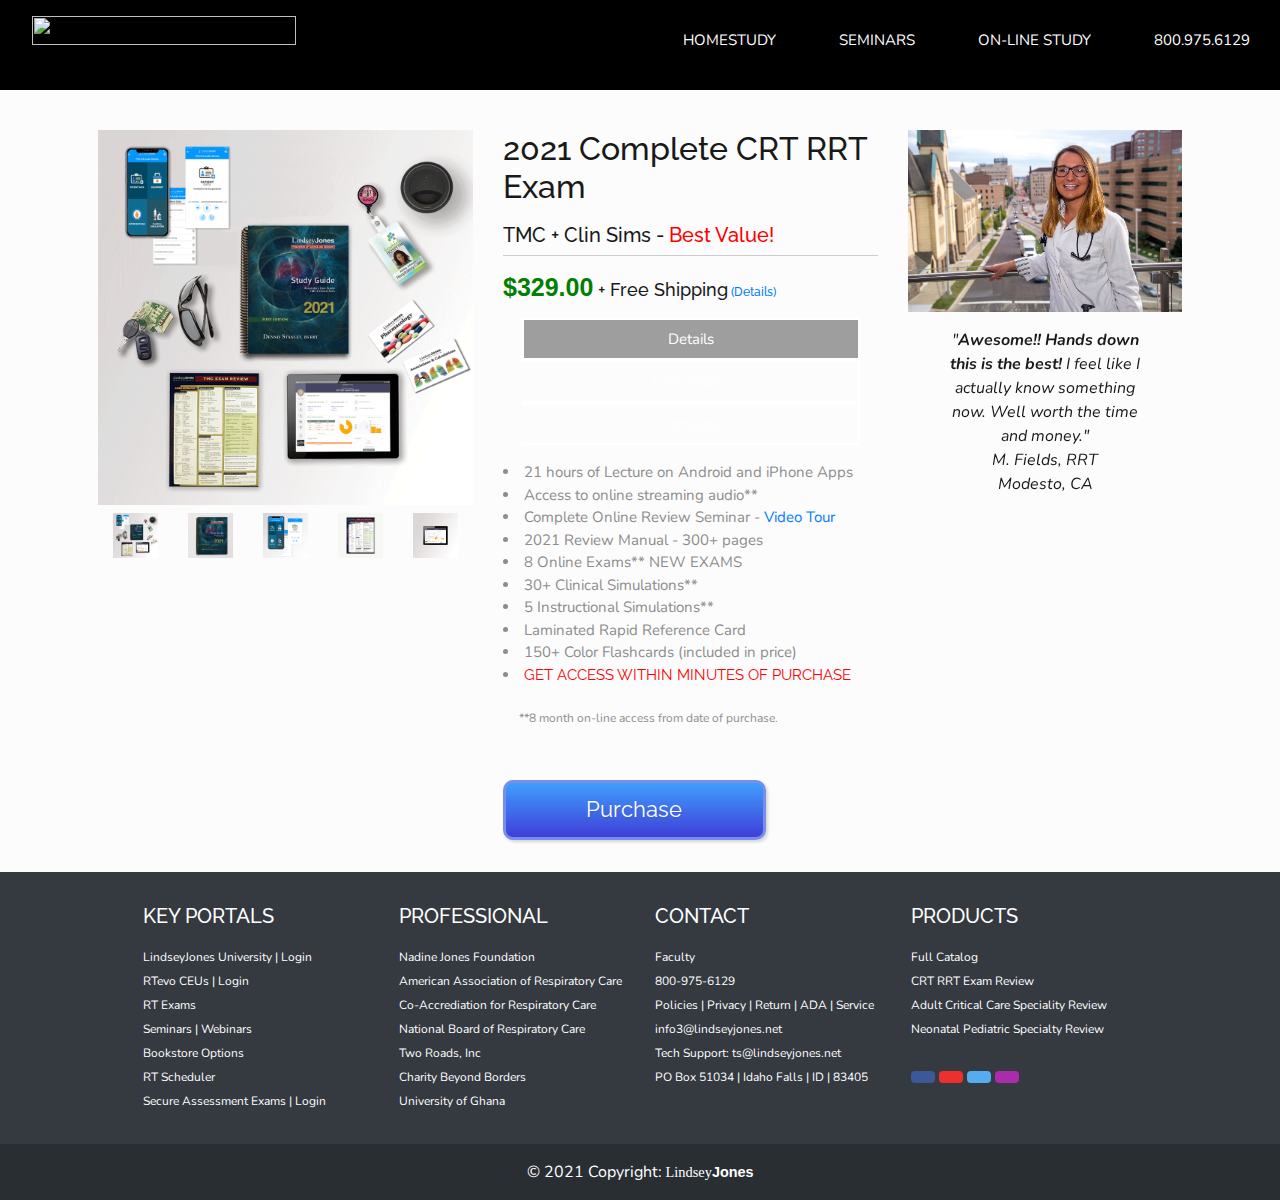
==== commit 51b7b544: "init" ====
--- a/products.html
+++ b/products.html
@@ -21,7 +21,7 @@
 <body>
 <!-- Top Section-->
 	<div class="menu-blur">
-		<div class="logobig"><img src="http://lindsey-jones.com/Images/leaflogo2.png"></div>
+		<div class ="logobig"><a href="index.html"><img src="http://lindsey-jones.com/Images/leaflogo2.png"></a></div>
 		<div class="menu-hidden">
 			<div id="mdiv">
 				<div class="mdiv">
@@ -38,7 +38,7 @@
 		<div class="row feature">
 			<div id="dark2" class="col dark section">
                 <div class="navbar">
-                    <div class="logo"><img src="http://lindsey-jones.com/Images/leaflogo2.png"></div>
+                    <div class="logo"><a href="index.html"><img src="http://lindsey-jones.com/Images/leaflogo2.png"></a></div>
                     <div class="topnav-button">
                         <div></div>
                         <div></div>
@@ -50,9 +50,9 @@
 <!-- Catalog -->
 <div class="row catalog light section">
 			<!-- **** MAIN IMAGE ****  -->
-<div class="row catalog2">
-
-			<div class="col col-lg-3 image-products">
+<div class="row catalog1 light section">
+
+			<div class="col col-lg-4 image-products">
 				<a href="#"><img class="sliderImg" src="Images/CompleteCRTRRTv5-0.png"></a>
 
 					<!-- **** IMAGE THUMBNAILS *** -->
@@ -64,7 +64,7 @@
 					<div class="col"><span class="button5 img_button" href="#"><img src="Images/CompleteCRTRRTv1-04.png" blah=4></span></div>
 				</div>
 			</div>
-			<div class="col maininformation">
+			<div class="col col-lg-4 maininformation">
 				<h1 id="center title">2021 Complete CRT RRT Exam</h1>
 
 				<h2>TMC + Clin Sims - <span class="red">Best Value!</span></h2>
@@ -72,10 +72,10 @@
 				<h3><span class="green">$329.00</span> + Free Shipping<a href="#" class="w3-small w3-text-blue"> (Details)</a></h3>
 			
 				<div>
-				<div class="center button-container">
+				<div class="center catalogbuttons">
 					<a href="#!"><div id="mobile" class="button borderleft">Details</div></a>
 					<a href="#!"><div id="mobile" class="button smallborderleft dszzcription">Description</div></a>
-					<a href="#!"><div id="mobile" class="button smallborderleft">Compare</div></a>
+					<a href="http://www.lindsey-jones.com/comparison.html"><div id="mobile" class="button smallborderleft">Compare</div></a>
 				</div>
 				
 				<div class="productSpec">
@@ -104,7 +104,7 @@
 			<a href="#!"><div class="products-purchase">Purchase</div></a>
 			</div>
 		</div>
-		<div class="col section-3">
+		<div class="col col-lg-3 section-3">
 			<div id="carouselExampleSlidesOnly" class="carousel slide carousel-fade" data-ride="carousel">
 				<div class="carousel-inner">
 				  <div class="carousel-item active">
--- a/_css/lj_style.css
+++ b/_css/lj_style.css
@@ -872,27 +872,21 @@
 .catalog{
   display: flex;
   flex-direction: column;
-  padding-top: 2rem;
+  padding-top: 1.5rem;
+  overflow: hidden;
 }
 /*#carouselExampleSlidesOnly{
   margin-top: 0px!important;
 }*/
-.catalog .button-container{
-  gap: 0;
-}
-
 #dark2{
   background-color: black;
+  z-index: 1;
 }
 #dark2 img{
   width: 90%;
 }
-.image-products{
-  width: 100%;
-}
 .maininformation{
   width: 100%;
-  padding-left: 3rem;
 }
 .image-products .sliderImg{
   width: 100%;
@@ -909,27 +903,18 @@
 .thumbs img{
   width: 100%;
 }
-.image-products .thumbs{
-  width: 100%;
-  display: flex;
-  flex-direction: row;
-}
 .productname{
   text-align: center;
-}
-.catalog .center .button{
-  border: 1px solid black;
-  color: black;
-  gap: 0.3
 }
 .productspec{
   text-align: left;
   width: 90%;
-  line-height: 1.9;
+  line-height: 1.5;
   margin-left: 5%;
   padding-top: 1rem;
   padding-bottom: 1rem;
   color: #8d8d8d;
+  font-size: 15px;
 }
 .prodcutdesc{
   width: 90%;
@@ -937,7 +922,7 @@
   padding-top: 1rem;
   display: none;
   font-size: 15px;
-  line-height: 1.9;
+  line-height: 1.5;
 }
 .tiny{
   font-size: 12px;
@@ -993,11 +978,6 @@
 .thumbs div:hover {
   background-color: lightslategray;
   opacity: .6;
-}
-.w-100{
-  width: 70%!important;
-  margin-left: 15%;
-  margin-top: 2rem;
 }
 .quotezz{
   text-align: center;
@@ -1335,9 +1315,6 @@
   display: flex;
   flex-direction: column;
 }
-.catalog .button-container{
-  width: 100%;
-}
 .smallborderleft{
   border-left: none;
 }
@@ -1348,36 +1325,8 @@
 #dark2 img{
   width: 90%;
 }
-.image-products{
-  width: 80%;
-  margin-left: 10%;
-}
-.image-products .sliderImg{
-  width: 100%;
-  padding-bottom: 0.5rem;
-}
-.thumbs{
-  display: flex;
-  flex-direction: row;
-  justify-content: center;
-  width: 100%;
-  padding-bottom: 2rem;
-}
-.thumbs img{
-  width: 100%;
-}
-.image-products .thumbs{
-  width: 100%;
-  display: flex;
-  flex-direction: row;
-}
 .productname{
   text-align: center;
-}
-.catalog .center .button{
-  color: black;
-  padding: 1rem 2.5rem;
-  width: 100%;
 }
 .tiny{
   font-size: 12px;
@@ -1655,51 +1604,26 @@
   display: flex;
   flex-direction: row;
 }
-.catalog2{
+.catalog1{
   display: flex;
   flex-direction: row;
-  justify-content: space-evenly;
+  justify-content: center;
+  /* background: -webkit-linear-gradient(
+    20deg, rgba(200,200,200,.6), rgba(255,255,255,0) );
+        background: -o-linear-gradient(20deg, rgba(200,200,200,.6), rgba(255,255,255,0) );
+        background: -moz-linear-gradient(20deg, rgba(200,200,200,.6), rgba(255,255,255,0) );
+        background: linear-gradient( 
+    20deg, rgba(200,200,200,.6), rgba(255,255,255,0) 30% ); */
 }
 /*#carouselExampleSlidesOnly{
   margin-top: 0px!important;
 }*/
-.catalog .button-container{
-  width: 100%;
-  justify-content: left;
-}
-.catalog .center .button{
-  color: black;
-  width: 100%;
-}
 #dark2{
   background-color: black;
   height: 10vh;
 }
 #dark2 img{
   width: 90%;
-}
-.image-products{
-  width: 100%;
-  margin-left: 0%;
-}
-.image-products .sliderImg{
-  width: 100%;
-  padding-bottom: 0.5rem;
-}
-.thumbs{
-  display: flex;
-  flex-direction: row;
-  justify-content: center;
-  width: 100%;
-  padding-bottom: 2rem;
-}
-.thumbs img{
-  width: 100%;
-}
-.image-products .thumbs{
-  width: 100%;
-  display: flex;
-  flex-direction: row;
 }
 .productname{
   text-align: center;
@@ -1741,11 +1665,6 @@
   transition: all .2s linear;
   opacity: 0.75;
 }
-.w-100{
-  width: 100%!important;
-  margin-left: 0%;
-  margin-top: 0;
-}
 .product-inline{
   -webkit-padding-start: 0;
 }
@@ -1948,24 +1867,6 @@
   flex-direction: row;
   justify-content: space-evenly;
 }
-.catalog2{
-  display: flex;
-  flex-direction: row;
-  justify-content: space-evenly;
-  width: 90%;
-  margin-left: 8rem;
-}
-.catalog .section-3{
- margin: 0;
- padding: 0;
-}
-.catalog .button-container{
-  width: 80%;
-  margin-left: 0%;
-}
-.catalog .center .button{
-  color: black;
-}
 #dark2{
   background-color: black;
   height: 10vh;
@@ -1973,35 +1874,20 @@
 #dark2 img{
   width: 90%;
 }
-.image-products{
-  width: 100%;
-  margin-left: 0%;
-}
-.image-products .sliderImg{
-  width: 100%;
-  padding-bottom: 0.5rem;
-}
-.thumbs{
-  display: flex;
-  flex-direction: row;
-  justify-content: center;
-  width: 100%;
-  padding-bottom: 2rem;
-}
-.thumbs img{
-  width: 100%;
-}
-.image-products .thumbs{
-  width: 100%;
-  display: flex;
-  flex-direction: row;
-}
 .productname{
   text-align: center;
 }
 .tiny{
   font-size: 12px;
   padding: 1rem;
+}
+.prodcutdesc{
+  width: 80%;
+  padding-bottom: 1rem;
+  padding-top: 1rem;
+  display: none;
+  font-size: 15px;
+  line-height: 1.5;
 }
 .catalog h1{
   font-size: 32px;
@@ -2035,6 +1921,9 @@
   transition: all .2s linear;
   opacity: 0.75;
 }
+.maininformation{
+  width: 100%;
+}
 }
 
 @media screen and (min-width: 2200px) {
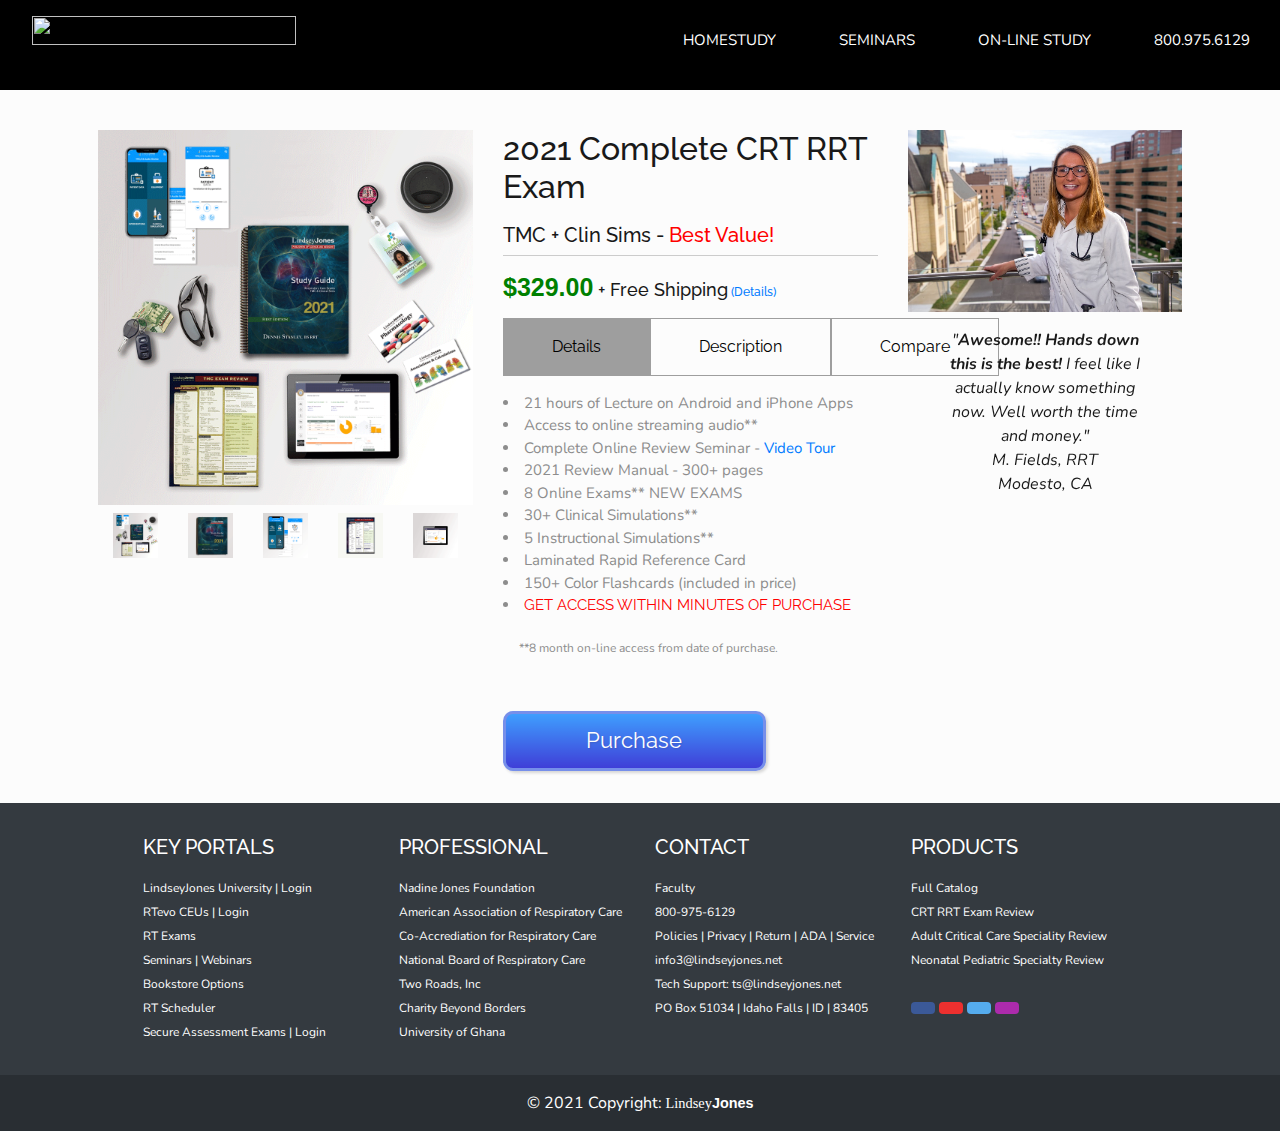
==== commit 517d6363: "init" ====
--- a/products.html
+++ b/products.html
@@ -72,10 +72,10 @@
 				<h3><span class="green">$329.00</span> + Free Shipping<a href="#" class="w3-small w3-text-blue"> (Details)</a></h3>
 			
 				<div>
-				<div class="center catalogbuttons">
-					<a href="#!"><div id="mobile" class="button borderleft">Details</div></a>
-					<a href="#!"><div id="mobile" class="button smallborderleft dszzcription">Description</div></a>
-					<a href="http://www.lindsey-jones.com/comparison.html"><div id="mobile" class="button smallborderleft">Compare</div></a>
+				<div class="catalogbuttons">
+					<a href="#!"><div id="borderleft" class="catalogbuttons1">Details</div></a>
+					<a href="#!"><div id="dszzcription" class="catalogbuttons1">Description</div></a>
+					<a href="http://www.lindsey-jones.com/comparison.html"><div class="catalogbuttons1">Compare</div></a>
 				</div>
 				
 				<div class="productSpec">
--- a/_css/lj_style.css
+++ b/_css/lj_style.css
@@ -985,6 +985,17 @@
   margin-left: 15%;
   padding-top: 1rem;
 }
+.catalogbuttons{
+  display: flex;
+  flex-direction: column;
+}
+.catalogbuttons1{
+  color: black;
+  border: 1px solid #9e9e9e;
+  text-align: center;
+  font-family: "Raleway", sans-serif;
+  padding: 1rem 3rem;
+}
 /* change transition duration to control the speed of fade effect */
 .carousel-item {
   transition: transform 1s ease-in-out;
@@ -1328,6 +1339,18 @@
 .productname{
   text-align: center;
 }
+.catalogbuttons{
+  display: flex;
+  flex-direction: row;
+  width: 100%;
+}
+.catalogbuttons1{
+  color: black;
+  border: 1px solid #9e9e9e;
+  text-align: center;
+  font-family: "Raleway", sans-serif;
+  width: 100%;
+}
 .tiny{
   font-size: 12px;
   padding: 1rem;
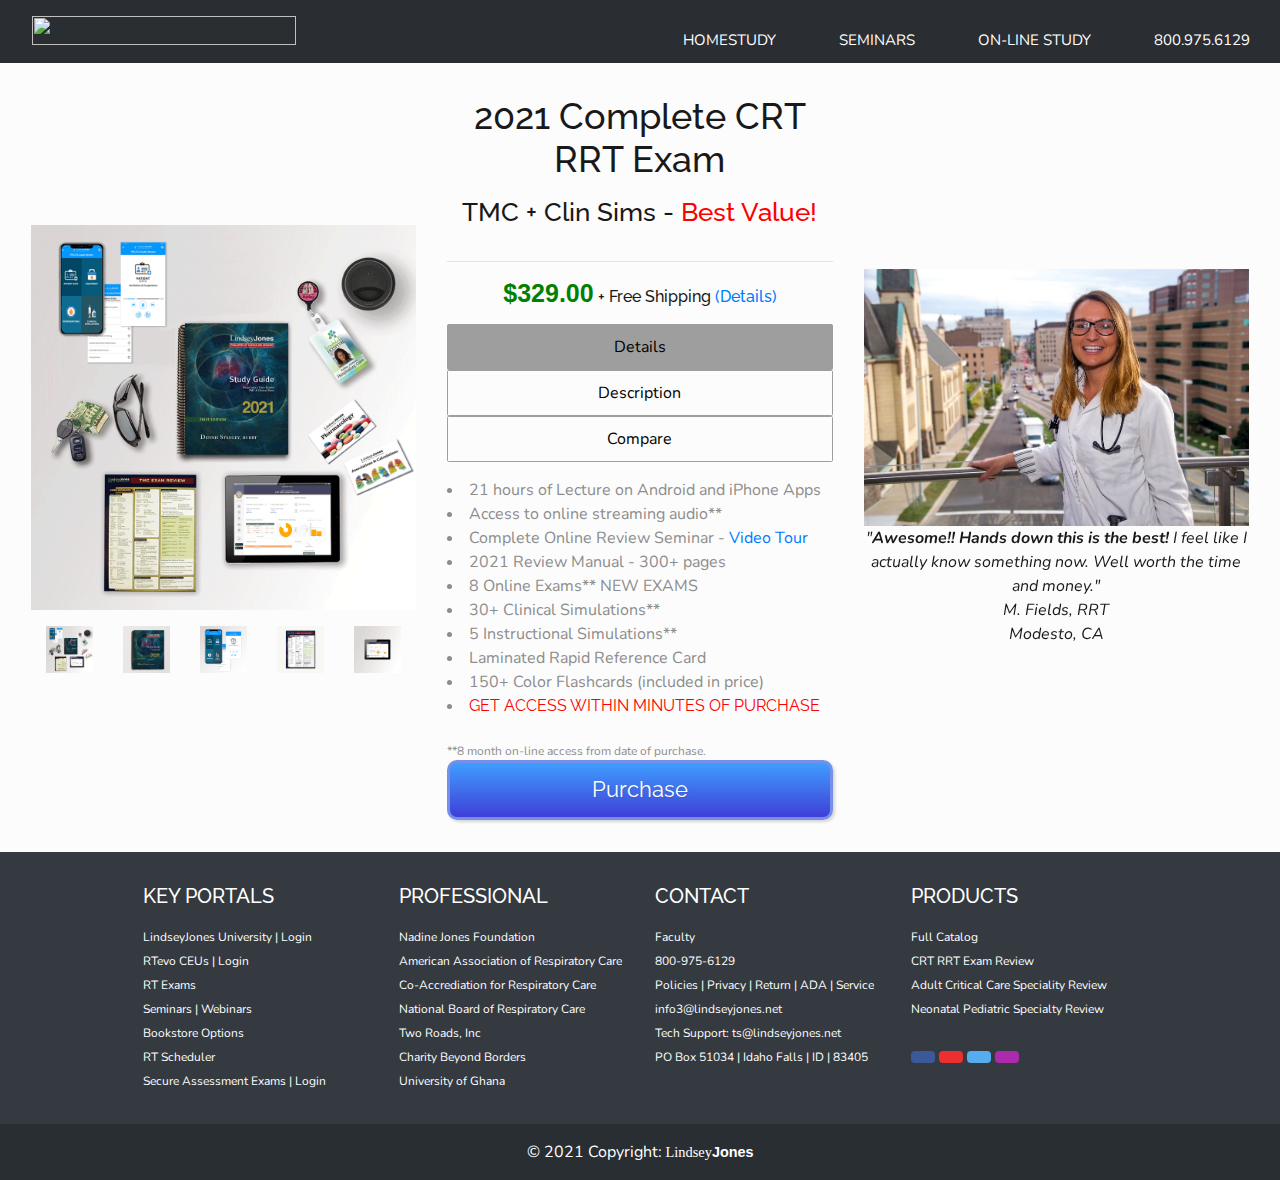
==== commit 334ba78f: "init" ====
--- a/products.html
+++ b/products.html
@@ -48,14 +48,13 @@
         	</div>
 		</div>
 <!-- Catalog -->
-<div class="row catalog light section">
-			<!-- **** MAIN IMAGE ****  -->
 <div class="row catalog1 light section">
 
-			<div class="col col-lg-4 image-products">
+			<!-- **** MAIN IMAGE SECTIOIN ****  -->
+			<div class="col image-products">
 				<a href="#"><img class="sliderImg" src="Images/CompleteCRTRRTv5-0.png"></a>
 
-					<!-- **** IMAGE THUMBNAILS *** -->
+					<!-- **** MAIN IMAGE THUMBNAILS *** -->
 				<div class="row thumbs">
 					<div class="col"><span class="button1 img_button" href="#"><img src="Images/CompleteCRTRRTv5-0.png" blah=0></span></div>
 					<div class="col"><span class="button2 img_button" href="#"><img src="Images/CompleteCRTRRTv1-1.png" blah=1></span></div>
@@ -63,15 +62,17 @@
 					<div class="col"><span class="button4 img_button" href="#"><img src="Images/CompleteCRTRRTv3-5.png" blah=3></span></div>
 					<div class="col"><span class="button5 img_button" href="#"><img src="Images/CompleteCRTRRTv1-04.png" blah=4></span></div>
 				</div>
-			</div>
-			<div class="col col-lg-4 maininformation">
+			</div>		
+			
+			<!-- **** MIDDLE COLUMN INFORMATION *** -->
+			<div class="col maininformation">
 				<h1 id="center title">2021 Complete CRT RRT Exam</h1>
 
 				<h2>TMC + Clin Sims - <span class="red">Best Value!</span></h2>
 
+				<hr>
 				<h3><span class="green">$329.00</span> + Free Shipping<a href="#" class="w3-small w3-text-blue"> (Details)</a></h3>
-			
-				<div>
+
 				<div class="catalogbuttons">
 					<a href="#!"><div id="borderleft" class="catalogbuttons1">Details</div></a>
 					<a href="#!"><div id="dszzcription" class="catalogbuttons1">Description</div></a>
@@ -103,45 +104,44 @@
 				</div>
 			<a href="#!"><div class="products-purchase">Purchase</div></a>
 			</div>
-		</div>
-		<div class="col col-lg-3 section-3">
-			<div id="carouselExampleSlidesOnly" class="carousel slide carousel-fade" data-ride="carousel">
-				<div class="carousel-inner">
-				  <div class="carousel-item active">
-					<img class="d-block w-100" src="Images/testimonial01.jpg" alt="First slide">
-					<div class="quotezz w3-padding" style="display: block;"><em>"<strong>Awesome!! Hands down this is the best!</strong> 
-						I feel like I actually know something now. 
-						Well worth the time and money."
-						<div class="w3-left-align w3-medium quoteName">M. Fields, RRT <div class="quotePlace">Modesto, CA</div></div>
-					</em></div>
-				  </div>
-				  <div class="carousel-item">
-					<img class="d-block w-100" src="Images/testimonial02.jpg" alt="Second slide">
-					<div class="quotezz w3-padding" style="display: block;"><em>"It was <strong>worth every penny</strong> to prepare me for my exams. I was doubtful, but now HIGHLY recommend it!"
-						<div class="w3-left-align w3-medium quoteName">K. Jones, RRT <div class="quotePlace">Topeka, KS</div></div>
-					</em>
-				</div>
-				  </div>
-				  <div class="carousel-item">
-					<img class="d-block w-100" src="Images/testimonial03.jpg" alt="Third slide">
-					<div class="quotezz w3-padding" style="display: block;"><em>"I bought your program and was really 
-						surprised and <strong>impressed</strong> at how everything 
-						was explained and simplified." 
-						<div class="w3-left-align w3-medium quoteName">S. Davis RRT <div class="quotePlace">Livingston, TX</div></div>
-					</em></div>
-				  </div>
-				  <div class="carousel-item">
-					<img class="d-block w-100" src="Images/testimonial04.jpg" alt="Fourth slide">
-					<div class="quotezz w3-padding"><em>"It was <strong>worth every penny</strong> to prepare me for my exams. I was doubtful, but now HIGHLY recommend it!"
-						<div class="w3-left-align w3-medium quoteName">K. Jones, RRT <div class="quotePlace">Topeka, KS</div></div>
-					</em>
-				</div>
-				  </div>
-				</div>
-			  </div>
-
-		</div>
-</div>
+
+			<div class="col section-3carousel">
+				<div id="carouselExampleSlidesOnly" class="carousel slide carousel-fade" data-ride="carousel">
+					<div class="carousel-inner">
+					  <div class="carousel-item active">
+						<img class="d-block w-100" src="Images/testimonial01.jpg" alt="First slide">
+						<div class="quotezz w3-padding" style="display: block;"><em>"<strong>Awesome!! Hands down this is the best!</strong> 
+							I feel like I actually know something now. 
+							Well worth the time and money."
+							<div class="w3-left-align w3-medium quoteName">M. Fields, RRT <div class="quotePlace">Modesto, CA</div></div>
+						</em></div>
+					  </div>
+					  <div class="carousel-item">
+						<img class="d-block w-100" src="Images/testimonial02.jpg" alt="Second slide">
+						<div class="quotezz w3-padding" style="display: block;"><em>"It was <strong>worth every penny</strong> to prepare me for my exams. I was doubtful, but now HIGHLY recommend it!"
+							<div class="w3-left-align w3-medium quoteName">K. Jones, RRT <div class="quotePlace">Topeka, KS</div></div>
+						</em>
+					</div>
+					  </div>
+					  <div class="carousel-item">
+						<img class="d-block w-100" src="Images/testimonial03.jpg" alt="Third slide">
+						<div class="quotezz w3-padding" style="display: block;"><em>"I bought your program and was really 
+							surprised and <strong>impressed</strong> at how everything 
+							was explained and simplified." 
+							<div class="w3-left-align w3-medium quoteName">S. Davis RRT <div class="quotePlace">Livingston, TX</div></div>
+						</em></div>
+					  </div>
+					  <div class="carousel-item">
+						<img class="d-block w-100" src="Images/testimonial04.jpg" alt="Fourth slide">
+						<div class="quotezz w3-padding"><em>"It was <strong>worth every penny</strong> to prepare me for my exams. I was doubtful, but now HIGHLY recommend it!"
+							<div class="w3-left-align w3-medium quoteName">K. Jones, RRT <div class="quotePlace">Topeka, KS</div></div>
+						</em>
+					</div>
+					  </div>
+					</div>
+				  </div>
+	
+			</div>
 </div>
 
 		<!-- Footer -->
--- a/_css/lj_style.css
+++ b/_css/lj_style.css
@@ -869,71 +869,103 @@
 }
 
 /*Products page Catalog*/
-.catalog{
+.catalog1{
   display: flex;
   flex-direction: column;
-  padding-top: 1.5rem;
-  overflow: hidden;
-}
-/*#carouselExampleSlidesOnly{
-  margin-top: 0px!important;
-}*/
+}
 #dark2{
-  background-color: black;
+  background-color: #2a2e33;
   z-index: 1;
 }
 #dark2 img{
   width: 90%;
 }
-.maininformation{
+.image-products{
+  display: flex;
+  flex-direction: column;
   width: 100%;
 }
 .image-products .sliderImg{
-  width: 100%;
-  padding-bottom: 0.5rem;
-  pointer-events: none;
+  display: block;
+  width: 100%;
+  margin: auto;
+  margin-bottom: 1rem;
 }
 .thumbs{
   display: flex;
   flex-direction: row;
-  justify-content: center;
-  width: 100%;
-  padding-bottom: 2rem;
+  width: 100%;
+  padding-bottom: 1rem;
 }
 .thumbs img{
   width: 100%;
 }
-.productname{
-  text-align: center;
+.thumbs div:hover {
+  background-color: lightslategray;
+  opacity: .6;
+}
+
+/* Second COLUMN MAIN INFORMATION */
+.maininformation{
+  display: flex;
+  flex-direction: column;
+  padding: 1rem;
+}
+.maininformation h1{
+  font-size: 36px;
+  text-align: left;
+  padding-bottom: 1rem;
+  text-align: center;
+}
+.maininformation h2{
+  font-size: 26px;
+  text-align: left;
+  padding-bottom: 1rem;
+  text-align: center;
+}
+.maininformation h3{
+  font-size: 16px;
+  padding-bottom: 1rem;
+  text-align: center;
+}
+.maininformation hr{
+  width: 100%;
+}
+.red {
+  color: red;
+  font-family: "Raleway", sans-serif;
+}
+.green{
+  color: green;
+  font-weight: 600;
+  font-size: 25px;
+  font-family: Arial, Helvetica, sans-serif;
+}
+.catalogbuttons{
+  display: flex;
+  flex-direction: column;
+  text-align: center; 
+  margin-bottom: 1rem;
+}
+.catalogbuttons1{
+  font-size: 16px;
+  border: 1px solid rgb(158, 158, 158);
+  color: black;
+  padding: 10px;
+  border-radius: 0.1rem;
 }
 .productspec{
-  text-align: left;
-  width: 90%;
-  line-height: 1.5;
-  margin-left: 5%;
-  padding-top: 1rem;
-  padding-bottom: 1rem;
-  color: #8d8d8d;
-  font-size: 15px;
+   color: #8d8d8d;
 }
 .prodcutdesc{
-  width: 90%;
-  padding-bottom: 1rem;
-  padding-top: 1rem;
   display: none;
-  font-size: 15px;
-  line-height: 1.5;
 }
 .tiny{
   font-size: 12px;
-  padding: 1rem;
-}
-.w3-small {
-  font-size: 12px!important;
 }
 .products-purchase{
   margin: auto;
-  width: 80%;
+  width: 100%;
   text-align: center;
   height: 60px;
   font-family: "Raleway", sans-serif;
@@ -948,53 +980,10 @@
   transition: all .2s linear;
   opacity: 0.75;
 }
-.catalog h1{
-  font-size: 36px;
-  text-align: center;
-}
-.catalog h2{
-  font-size: 20px;
-  text-align: center;
-  padding-top: 1rem;
-  padding-bottom: 0.5rem;
-  border-bottom: 1px solid #ccc!important;
-}
-.catalog h3{
-  text-align: center;
-  font-size: 18px;
-  padding-top: 1rem;
-  padding-bottom: 1rem;
-}
-.red {
-  color: red;
-  font-family: "Raleway", sans-serif;
-}
-.green{
-  color: green;
-  font-weight: 600;
-  font-size: 25px;
-  font-family: Arial, Helvetica, sans-serif;
-}
-.thumbs div:hover {
-  background-color: lightslategray;
-  opacity: .6;
-}
-.quotezz{
-  text-align: center;
-  width: 70%;
-  margin-left: 15%;
-  padding-top: 1rem;
-}
-.catalogbuttons{
+.section-3carousel{
   display: flex;
   flex-direction: column;
-}
-.catalogbuttons1{
-  color: black;
-  border: 1px solid #9e9e9e;
-  text-align: center;
-  font-family: "Raleway", sans-serif;
-  padding: 1rem 3rem;
+  width: 100%;
 }
 /* change transition duration to control the speed of fade effect */
 .carousel-item {
@@ -1003,6 +992,9 @@
 .carousel-fade .active.carousel-item-start,
 .carousel-fade .active.carousel-item-end {
   transition: opacity 1s 1s;
+}
+.carousel .quotezz{
+  text-align: center;
 }
 /* Temp styles for display */
 @media screen and (min-width: 700px) {
@@ -1322,61 +1314,135 @@
   }
 
   /*Products page Catalog*/
-.catalog{
-  display: flex;
-  flex-direction: column;
-}
-.smallborderleft{
-  border-left: none;
-}
-#dark2{
-  background-color: black;
-  height: 7vh;
-}
-#dark2 img{
-  width: 90%;
-}
-.productname{
-  text-align: center;
-}
-.catalogbuttons{
-  display: flex;
-  flex-direction: row;
-  width: 100%;
-}
-.catalogbuttons1{
-  color: black;
-  border: 1px solid #9e9e9e;
-  text-align: center;
-  font-family: "Raleway", sans-serif;
-  width: 100%;
-}
-.tiny{
-  font-size: 12px;
-  padding: 1rem;
-}
-.catalog h1{
-  font-size: 36px;
-  text-align: center;
-}
-.catalog h2{
-  font-size: 20px;
-  text-align: center;
-  padding-top: 1rem;
-  padding-bottom: 0.5rem;
-  border-bottom: 1px solid #ccc!important;
-}
-.catalog h3{
-  text-align: center;
-  font-size: 18px;
-}
-.productspec{
-  text-align: left;
-  width: 60%;
-  margin-left: 20%;
-  padding-top: 1rem;
-  padding-bottom: 1rem;
-}
+
+  #dark2{
+    z-index: 1;
+    height: 7%;
+  }
+  #dark2 img{
+    width: 90%;
+  }
+  .image-products{
+    display: flex;
+    flex-direction: column;
+    width: 80%;
+    margin: auto;
+  }
+  .image-products .sliderImg{
+    display: block;
+    width: 100%;
+    margin: auto;
+    margin-bottom: 1rem;
+  }
+  .thumbs{
+    display: flex;
+    flex-direction: row;
+    width: 100%;
+    padding-bottom: 1rem;
+  }
+  .thumbs img{
+    width: 100%;
+  }
+  .thumbs div:hover {
+    background-color: lightslategray;
+    opacity: .6;
+  }
+  
+  /* Second COLUMN MAIN INFORMATION */
+  .maininformation{
+    display: flex;
+    flex-direction: column;
+    width: 80%;
+    margin: auto;
+    padding: 1rem;
+  }
+  .maininformation h1{
+    font-size: 36px;
+    text-align: left;
+    padding-bottom: 1rem;
+    text-align: center;
+  }
+  .maininformation h2{
+    font-size: 26px;
+    text-align: left;
+    padding-bottom: 1rem;
+    text-align: center;
+  }
+  .maininformation h3{
+    font-size: 16px;
+    padding-bottom: 1rem;
+    text-align: center;
+  }
+  .maininformation hr{
+    width: 100%;
+  }
+  .red {
+    color: red;
+    font-family: "Raleway", sans-serif;
+  }
+  .green{
+    color: green;
+    font-weight: 600;
+    font-size: 25px;
+    font-family: Arial, Helvetica, sans-serif;
+  }
+  .catalogbuttons{
+    display: flex;
+    flex-direction: column;
+    text-align: center; 
+    margin-bottom: 1rem;
+  }
+  .catalogbuttons1{
+    font-size: 16px;
+    border: 1px solid rgb(158, 158, 158);
+    color: black;
+    padding: 10px;
+    border-radius: 0.1rem;
+  }
+  .productspec{
+     color: #8d8d8d;
+  }
+  .prodcutdesc{
+    display: none;
+  }
+  .tiny{
+    font-size: 12px;
+  }
+  .products-purchase{
+    margin: auto;
+    width: 100%;
+    text-align: center;
+    height: 60px;
+    font-family: "Raleway", sans-serif;
+    font-size: 22px;
+    padding: 10px;
+    background: linear-gradient( #007fff, #0000cc );
+    color: white;
+    box-shadow: 2px 2px 3px rgb(0 0 0 / 20%);
+    text-shadow: 1px 1px 2px rgb(0 0 0 / 20%);
+    border: #4a6be5 3px solid;
+    border-radius: 10px;
+    transition: all .2s linear;
+    opacity: 0.75;
+  }
+  .section-3carousel{
+    display: flex;
+    flex-direction: column;
+    width: 80%;
+    margin: auto;
+  }
+  /* change transition duration to control the speed of fade effect */
+  .carousel-item {
+    transition: transform 1s ease-in-out;
+  }
+  .carousel-fade .active.carousel-item-start,
+  .carousel-fade .active.carousel-item-end {
+    transition: opacity 1s 1s;
+  }
+  .carousel .quotezz{
+    text-align: center;
+  }
+
 }
 
 @media screen and (min-width: 1024px) {
@@ -1623,79 +1689,139 @@
   }
 
    /*Products page Catalog*/
-.catalog{
-  display: flex;
-  flex-direction: row;
-}
-.catalog1{
-  display: flex;
-  flex-direction: row;
-  justify-content: center;
-  /* background: -webkit-linear-gradient(
-    20deg, rgba(200,200,200,.6), rgba(255,255,255,0) );
-        background: -o-linear-gradient(20deg, rgba(200,200,200,.6), rgba(255,255,255,0) );
-        background: -moz-linear-gradient(20deg, rgba(200,200,200,.6), rgba(255,255,255,0) );
-        background: linear-gradient( 
-    20deg, rgba(200,200,200,.6), rgba(255,255,255,0) 30% ); */
-}
-/*#carouselExampleSlidesOnly{
-  margin-top: 0px!important;
-}*/
-#dark2{
-  background-color: black;
-  height: 10vh;
-}
-#dark2 img{
-  width: 90%;
-}
-.productname{
-  text-align: center;
-}
-.tiny{
-  font-size: 12px;
-  padding: 1rem;
-}
-.catalog h1{
-  font-size: 32px;
-  text-align: left;
-}
-.catalog h2{
-  font-size: 20px;
-  text-align: left;
-  padding-top: 1rem;
-  padding-bottom: 0.5rem;
-  border-bottom: 1px solid #ccc!important;
-}
-.catalog h3{
-  text-align: left;
-  font-size: 18px;
-}
-.products-purchase{
-  margin: 0;
-  margin-top: 10%;
-  width: 70%;
-  text-align: center;
-  height: 60px;
-  font-family: "Raleway", sans-serif;
-  font-size: 22px;
-  padding: 10px;
-  background: linear-gradient( #007fff, #0000cc );
-  color: white;
-  box-shadow: 2px 2px 3px rgb(0 0 0 / 20%);
-  text-shadow: 1px 1px 2px rgb(0 0 0 / 20%);
-  border: #4a6be5 3px solid;
-  border-radius: 10px;
-  transition: all .2s linear;
-  opacity: 0.75;
-}
-.product-inline{
-  -webkit-padding-start: 0;
-}
-.productspec{
-  text-align: left;
-  width: 100%;
-  margin-left: 0%;
-}
+
+   .catalog1{
+     display: flex;
+     flex-direction: row;
+   }
+   #dark2{
+    z-index: 1;
+    height: 7%;
+  }
+  #dark2 img{
+    width: 90%;
+  }
+  .image-products{
+    display: flex;
+    flex-direction: column;
+    width: 80%;
+    margin: auto;
+  }
+  .image-products .sliderImg{
+    display: block;
+    width: 100%;
+    margin: auto;
+    margin-bottom: 1rem;
+  }
+  .thumbs{
+    display: flex;
+    flex-direction: row;
+    width: 100%;
+    padding-bottom: 1rem;
+  }
+  .thumbs img{
+    width: 100%;
+  }
+  .thumbs div:hover {
+    background-color: lightslategray;
+    opacity: .6;
+  }
+  
+  /* Second COLUMN MAIN INFORMATION */
+  .maininformation{
+    display: flex;
+    flex-direction: column;
+    width: 80%;
+    margin: auto;
+    padding: 1rem;
+  }
+  .maininformation h1{
+    font-size: 36px;
+    text-align: left;
+    padding-bottom: 1rem;
+    text-align: center;
+  }
+  .maininformation h2{
+    font-size: 26px;
+    text-align: left;
+    padding-bottom: 1rem;
+    text-align: center;
+  }
+  .maininformation h3{
+    font-size: 16px;
+    padding-bottom: 1rem;
+    text-align: center;
+  }
+  .maininformation hr{
+    width: 100%;
+  }
+  .red {
+    color: red;
+    font-family: "Raleway", sans-serif;
+  }
+  .green{
+    color: green;
+    font-weight: 600;
+    font-size: 25px;
+    font-family: Arial, Helvetica, sans-serif;
+  }
+  .catalogbuttons{
+    display: flex;
+    flex-direction: column;
+    text-align: center; 
+    margin-bottom: 1rem;
+  }
+  .catalogbuttons1{
+    font-size: 16px;
+    border: 1px solid rgb(158, 158, 158);
+    color: black;
+    padding: 10px;
+    border-radius: 0.1rem;
+  }
+  .productspec{
+     color: #8d8d8d;
+  }
+  .prodcutdesc{
+    display: none;
+  }
+  .tiny{
+    font-size: 12px;
+  }
+  .products-purchase{
+    margin: auto;
+    width: 100%;
+    text-align: center;
+    height: 60px;
+    font-family: "Raleway", sans-serif;
+    font-size: 22px;
+    padding: 10px;
+    background: linear-gradient( #007fff, #0000cc );
+    color: white;
+    box-shadow: 2px 2px 3px rgb(0 0 0 / 20%);
+    text-shadow: 1px 1px 2px rgb(0 0 0 / 20%);
+    border: #4a6be5 3px solid;
+    border-radius: 10px;
+    transition: all .2s linear;
+    opacity: 0.75;
+  }
+  .section-3carousel{
+    display: flex;
+    flex-direction: column;
+    width: 80%;
+    margin: auto;
+  }
+  /* change transition duration to control the speed of fade effect */
+  .carousel-item {
+    transition: transform 1s ease-in-out;
+  }
+  .carousel-fade .active.carousel-item-start,
+  .carousel-fade .active.carousel-item-end {
+    transition: opacity 1s 1s;
+  }
+  .carousel .quotezz{
+    text-align: center;
+  }
+
 }
 
 @media screen and (min-width: 1440px) {
@@ -1885,68 +2011,7 @@
   }
 
    /*Products page Catalog*/
-.catalog{
-  display: flex;
-  flex-direction: row;
-  justify-content: space-evenly;
-}
-#dark2{
-  background-color: black;
-  height: 10vh;
-}
-#dark2 img{
-  width: 90%;
-}
-.productname{
-  text-align: center;
-}
-.tiny{
-  font-size: 12px;
-  padding: 1rem;
-}
-.prodcutdesc{
-  width: 80%;
-  padding-bottom: 1rem;
-  padding-top: 1rem;
-  display: none;
-  font-size: 15px;
-  line-height: 1.5;
-}
-.catalog h1{
-  font-size: 32px;
-  text-align: left;
-}
-.catalog h2{
-  font-size: 20px;
-  text-align: left;
-  padding-top: 1rem;
-  padding-bottom: 0.5rem;
-  border-bottom: 1px solid #ccc!important;
-}
-.catalog h3{
-  text-align: left;
-  font-size: 18px;
-}
-.products-purchase{
-  margin: none;
-  width: 50%;
-  text-align: center;
-  height: 60px;
-  font-family: "Raleway", sans-serif;
-  font-size: 22px;
-  padding: 10px;
-  background: linear-gradient( #007fff, #0000cc );
-  color: white;
-  box-shadow: 2px 2px 3px rgb(0 0 0 / 20%);
-  text-shadow: 1px 1px 2px rgb(0 0 0 / 20%);
-  border: #4a6be5 3px solid;
-  border-radius: 10px;
-  transition: all .2s linear;
-  opacity: 0.75;
-}
-.maininformation{
-  width: 100%;
-}
+
 }
 
 @media screen and (min-width: 2200px) {
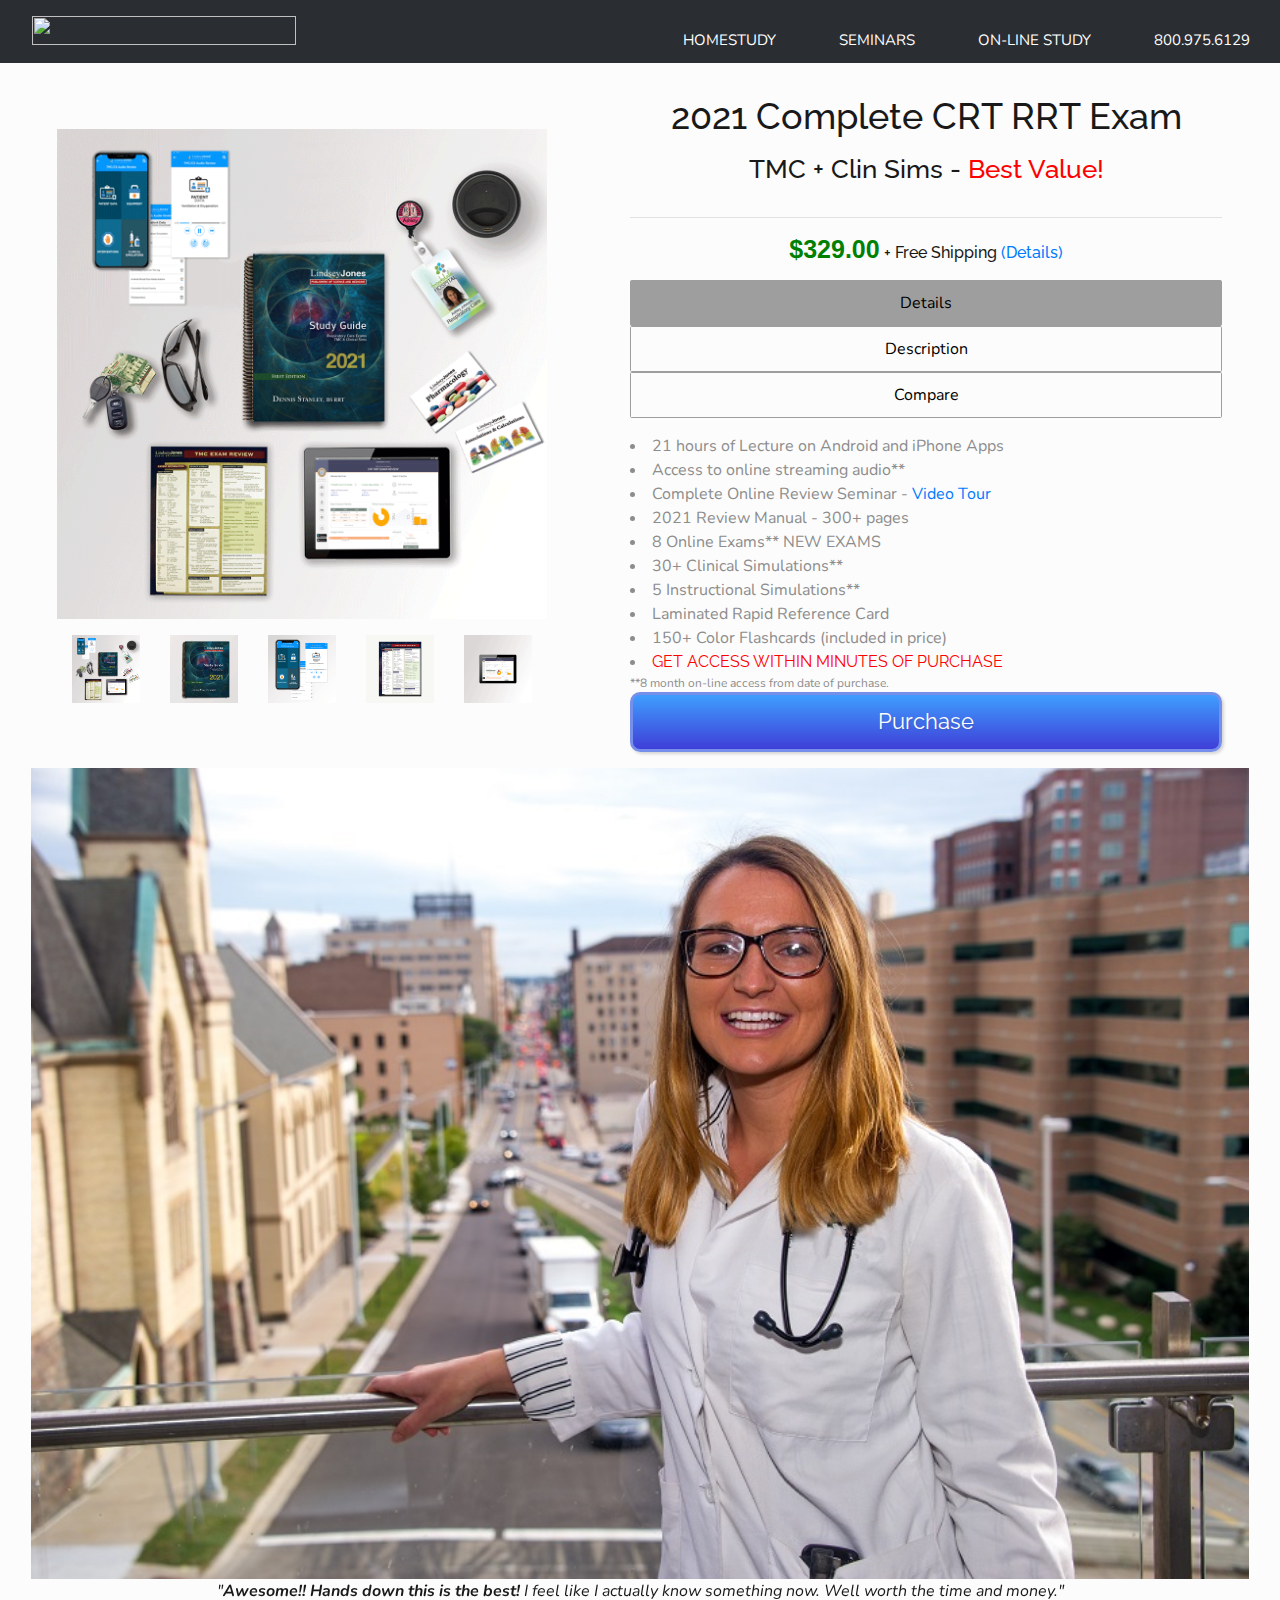
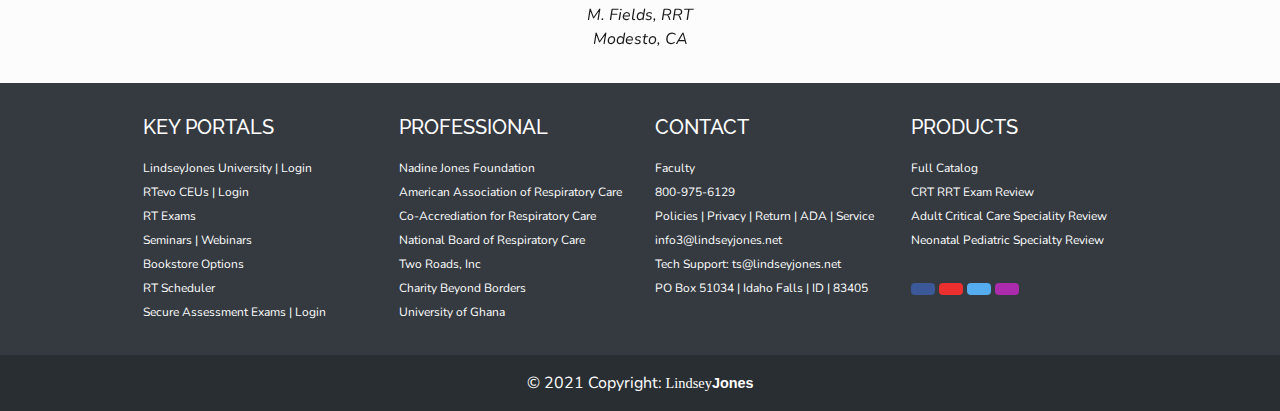
==== commit 0234486c: "init" ====
--- a/products.html
+++ b/products.html
@@ -51,7 +51,7 @@
 <div class="row catalog1 light section">
 
 			<!-- **** MAIN IMAGE SECTIOIN ****  -->
-			<div class="col image-products">
+			<div class="col col-md-5 image-products">
 				<a href="#"><img class="sliderImg" src="Images/CompleteCRTRRTv5-0.png"></a>
 
 					<!-- **** MAIN IMAGE THUMBNAILS *** -->
@@ -65,7 +65,7 @@
 			</div>		
 			
 			<!-- **** MIDDLE COLUMN INFORMATION *** -->
-			<div class="col maininformation">
+			<div class="col col-md-6 maininformation">
 				<h1 id="center title">2021 Complete CRT RRT Exam</h1>
 
 				<h2>TMC + Clin Sims - <span class="red">Best Value!</span></h2>
@@ -90,7 +90,6 @@
 						<li class="productSpec-info">Laminated Rapid Reference Card</li>
 						<li class="productSpec-info">150+ Color Flashcards (included in price)</li>
 						<li class="productSpec-info"><span class="red">GET ACCESS WITHIN MINUTES OF PURCHASE</span></li>
-						<br>
 						<span class="tiny">**8 month on-line access from date of purchase.</span>
 				</div>
 				<div class="prodcutdesc">
@@ -105,7 +104,7 @@
 			<a href="#!"><div class="products-purchase">Purchase</div></a>
 			</div>
 
-			<div class="col section-3carousel">
+			<div class="col col-md-12 section-3carousel">
 				<div id="carouselExampleSlidesOnly" class="carousel slide carousel-fade" data-ride="carousel">
 					<div class="carousel-inner">
 					  <div class="carousel-item active">
--- a/_css/lj_style.css
+++ b/_css/lj_style.css
@@ -872,6 +872,7 @@
 .catalog1{
   display: flex;
   flex-direction: column;
+  padding-bottom: 2rem;
 }
 #dark2{
   background-color: #2a2e33;
@@ -884,6 +885,7 @@
   display: flex;
   flex-direction: column;
   width: 100%;
+  margin: 0;
 }
 .image-products .sliderImg{
   display: block;
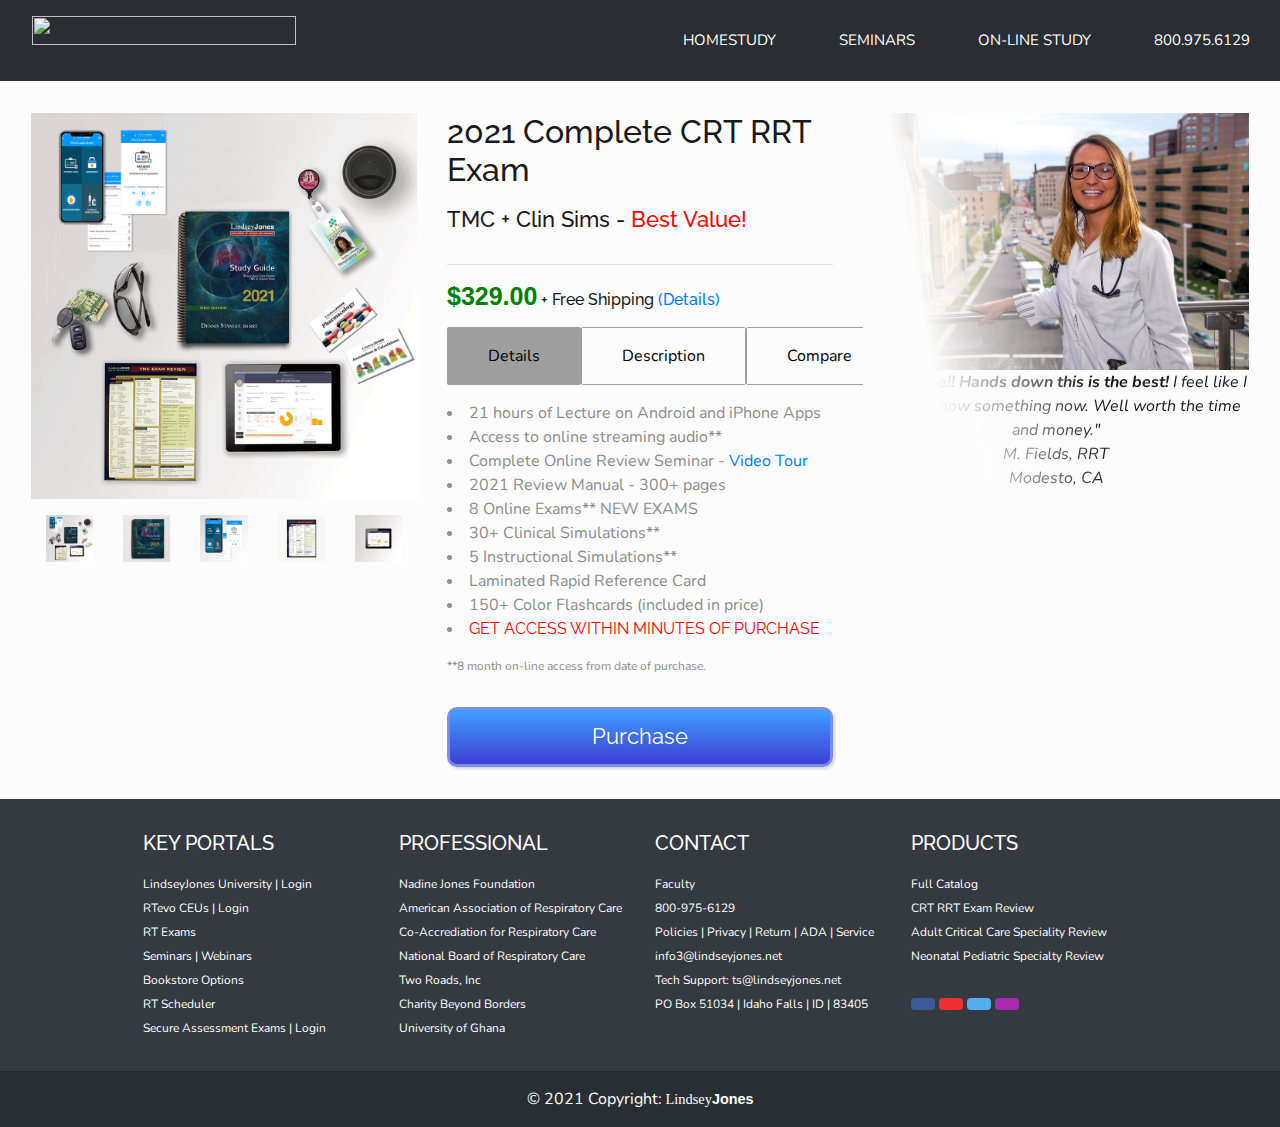
==== commit 7901ba36: "init" ====
--- a/products.html
+++ b/products.html
@@ -51,7 +51,7 @@
 <div class="row catalog1 light section">
 
 			<!-- **** MAIN IMAGE SECTIOIN ****  -->
-			<div class="col col-md-5 image-products">
+			<div class="col col-lg-5 col-xl-4 image-products">
 				<a href="#"><img class="sliderImg" src="Images/CompleteCRTRRTv5-0.png"></a>
 
 					<!-- **** MAIN IMAGE THUMBNAILS *** -->
@@ -65,7 +65,7 @@
 			</div>		
 			
 			<!-- **** MIDDLE COLUMN INFORMATION *** -->
-			<div class="col col-md-6 maininformation">
+			<div class="col col-lg-6 col-xl-4 maininformation">
 				<h1 id="center title">2021 Complete CRT RRT Exam</h1>
 
 				<h2>TMC + Clin Sims - <span class="red">Best Value!</span></h2>
@@ -104,11 +104,13 @@
 			<a href="#!"><div class="products-purchase">Purchase</div></a>
 			</div>
 
-			<div class="col col-md-12 section-3carousel">
+			<div class="col col-xl-4 section-3carousel">
 				<div id="carouselExampleSlidesOnly" class="carousel slide carousel-fade" data-ride="carousel">
 					<div class="carousel-inner">
 					  <div class="carousel-item active">
+						<div class="carousel-overlay">
 						<img class="d-block w-100" src="Images/testimonial01.jpg" alt="First slide">
+						</div>
 						<div class="quotezz w3-padding" style="display: block;"><em>"<strong>Awesome!! Hands down this is the best!</strong> 
 							I feel like I actually know something now. 
 							Well worth the time and money."
@@ -116,14 +118,18 @@
 						</em></div>
 					  </div>
 					  <div class="carousel-item">
+						<div class="carousel-overlay">
 						<img class="d-block w-100" src="Images/testimonial02.jpg" alt="Second slide">
+						</div>
 						<div class="quotezz w3-padding" style="display: block;"><em>"It was <strong>worth every penny</strong> to prepare me for my exams. I was doubtful, but now HIGHLY recommend it!"
 							<div class="w3-left-align w3-medium quoteName">K. Jones, RRT <div class="quotePlace">Topeka, KS</div></div>
 						</em>
 					</div>
 					  </div>
 					  <div class="carousel-item">
+						<div class="carousel-overlay">
 						<img class="d-block w-100" src="Images/testimonial03.jpg" alt="Third slide">
+						</div>
 						<div class="quotezz w3-padding" style="display: block;"><em>"I bought your program and was really 
 							surprised and <strong>impressed</strong> at how everything 
 							was explained and simplified." 
@@ -131,7 +137,9 @@
 						</em></div>
 					  </div>
 					  <div class="carousel-item">
+						<div class="carousel-overlay">
 						<img class="d-block w-100" src="Images/testimonial04.jpg" alt="Fourth slide">
+						</div>
 						<div class="quotezz w3-padding"><em>"It was <strong>worth every penny</strong> to prepare me for my exams. I was doubtful, but now HIGHLY recommend it!"
 							<div class="w3-left-align w3-medium quoteName">K. Jones, RRT <div class="quotePlace">Topeka, KS</div></div>
 						</em>
--- a/_css/lj_style.css
+++ b/_css/lj_style.css
@@ -33,9 +33,9 @@
   text-align: center;
   vertical-align: middle;
   -webkit-user-select: none;
-     -moz-user-select: none;
-      -ms-user-select: none;
-          user-select: none;
+  -moz-user-select: none;
+  -ms-user-select: none;
+  user-select: none;
 }
 
 .row {
@@ -194,12 +194,12 @@
   display: flex;
   -webkit-box-orient: vertical;
   -webkit-box-direction: normal;
-      -ms-flex-direction: column;
-          flex-direction: column;
+  -ms-flex-direction: column;
+  flex-direction: column;
   padding-top: 5%;
   -webkit-box-pack: space-evenly;
-      -ms-flex-pack: space-evenly;
-          justify-content: space-evenly;
+  -ms-flex-pack: space-evenly;
+  justify-content: space-evenly;
   height: 100%;
 }
 
@@ -224,9 +224,9 @@
 .buttons {
   background-color: #070607;
   -webkit-user-select: none;
-     -moz-user-select: none;
-      -ms-user-select: none;
-          user-select: none;
+  -moz-user-select: none;
+  -ms-user-select: none;
+  user-select: none;
 }
 
 .buttons p {
@@ -329,9 +329,9 @@
   justify-content: center;
   gap: 1rem;
   -webkit-user-select: none;
-     -moz-user-select: none;
-      -ms-user-select: none;
-          user-select: none;
+  -moz-user-select: none;
+  -ms-user-select: none;
+  user-select: none;
 }
 
 .btn-primary {
@@ -349,9 +349,9 @@
   cursor: pointer;
   font-size: 15px;
   -webkit-user-select: none;
-     -moz-user-select: none;
-      -ms-user-select: none;
-          user-select: none;
+  -moz-user-select: none;
+  -ms-user-select: none;
+  user-select: none;
   text-decoration: none;
   /*font-weight: bold;*/
 }
@@ -377,18 +377,18 @@
   pointer-events: none;
   cursor: default;
   -webkit-user-select: none;
-     -moz-user-select: none;
-      -ms-user-select: none;
-          user-select: none;
+  -moz-user-select: none;
+  -ms-user-select: none;
+  user-select: none;
 }
 
 .dark .button {
   border-color: #fafafa;
   color: #fafafa;
   -webkit-user-select: none;
-     -moz-user-select: none;
-      -ms-user-select: none;
-          user-select: none;
+  -moz-user-select: none;
+  -ms-user-select: none;
+  user-select: none;
 }
 
 .dark .button:hover {
@@ -463,8 +463,8 @@
   display: flex;
   -webkit-box-orient: vertical;
   -webkit-box-direction: normal;
-      -ms-flex-direction: column;
-          flex-direction: column;
+  -ms-flex-direction: column;
+  flex-direction: column;
   padding-top: 60%;
   height: 100%;
   gap: 1rem;
@@ -501,6 +501,7 @@
 
 .img-fluid:hover {
   border: 2px solid red;
+  font-family: Arial, Helvetica, sans-serif;
 }
 
 #h1reviews {
@@ -536,8 +537,8 @@
   display: flex;
   -webkit-box-orient: vertical;
   -webkit-box-direction: normal;
-      -ms-flex-direction: column;
-          flex-direction: column;
+  -ms-flex-direction: column;
+  flex-direction: column;
   padding: 1rem;
   margin-top: 25%;
 }
@@ -640,7 +641,13 @@
 
 #productspage .button:hover {
   background: #4da7e4;
-  background-image: -webkit-gradient(linear, left top, left bottom, from(#4da7e4), to(#0a93ee));
+  background-image: -webkit-gradient(
+    linear,
+    left top,
+    left bottom,
+    from(#4da7e4),
+    to(#0a93ee)
+  );
   background-image: linear-gradient(to bottom, #4da7e4, #0a93ee);
 }
 
@@ -650,21 +657,21 @@
   display: flex;
   -webkit-box-orient: horizontal;
   -webkit-box-direction: normal;
-      -ms-flex-direction: row;
-          flex-direction: row;
-  padding-top: .1rem;
+  -ms-flex-direction: row;
+  flex-direction: row;
+  padding-top: 0.1rem;
   font-size: 12px;
   -webkit-user-select: none;
-     -moz-user-select: none;
-      -ms-user-select: none;
-          user-select: none;
+  -moz-user-select: none;
+  -ms-user-select: none;
+  user-select: none;
 }
 
 .purchase {
   color: #4da7e4;
   background-color: white;
   width: 50%;
-  padding: .5rem;
+  padding: 0.5rem;
   text-align: right;
   font-size: 14px;
 }
@@ -676,7 +683,7 @@
 .purchaseinfo {
   color: #4da7e4;
   width: 50%;
-  padding: .5rem;
+  padding: 0.5rem;
   background-color: white;
   text-align: left;
   font-size: 14px;
@@ -869,134 +876,148 @@
 }
 
 /*Products page Catalog*/
-.catalog1{
+.catalog1 {
   display: flex;
   flex-direction: column;
   padding-bottom: 2rem;
 }
-#dark2{
+#dark2 {
   background-color: #2a2e33;
   z-index: 1;
 }
-#dark2 img{
+#dark2 img {
   width: 90%;
 }
-.image-products{
+.image-products {
   display: flex;
   flex-direction: column;
-  width: 100%;
   margin: 0;
 }
-.image-products .sliderImg{
+.image-products .sliderImg {
   display: block;
   width: 100%;
   margin: auto;
   margin-bottom: 1rem;
 }
-.thumbs{
+.thumbs {
   display: flex;
   flex-direction: row;
   width: 100%;
   padding-bottom: 1rem;
 }
-.thumbs img{
+.thumbs img {
   width: 100%;
 }
 .thumbs div:hover {
   background-color: lightslategray;
-  opacity: .6;
+  opacity: 0.6;
 }
 
 /* Second COLUMN MAIN INFORMATION */
-.maininformation{
+.maininformation {
   display: flex;
   flex-direction: column;
-  padding: 1rem;
-}
-.maininformation h1{
+}
+.maininformation h1 {
   font-size: 36px;
   text-align: left;
   padding-bottom: 1rem;
   text-align: center;
 }
-.maininformation h2{
+.maininformation h2 {
   font-size: 26px;
   text-align: left;
   padding-bottom: 1rem;
   text-align: center;
 }
-.maininformation h3{
+.maininformation h3 {
   font-size: 16px;
   padding-bottom: 1rem;
   text-align: center;
 }
-.maininformation hr{
+.maininformation hr {
   width: 100%;
 }
 .red {
   color: red;
   font-family: "Raleway", sans-serif;
 }
-.green{
+.green {
   color: green;
   font-weight: 600;
   font-size: 25px;
   font-family: Arial, Helvetica, sans-serif;
 }
-.catalogbuttons{
+.catalogbuttons {
   display: flex;
   flex-direction: column;
-  text-align: center; 
+  text-align: center;
   margin-bottom: 1rem;
 }
-.catalogbuttons1{
+.catalogbuttons1 {
   font-size: 16px;
   border: 1px solid rgb(158, 158, 158);
   color: black;
   padding: 10px;
   border-radius: 0.1rem;
 }
-.productspec{
-   color: #8d8d8d;
-}
-.prodcutdesc{
+.productspec {
+  color: #8d8d8d;
+  padding-bottom: 1rem;
+}
+.prodcutdesc {
   display: none;
 }
-.tiny{
+.tiny {
+  display: block;
   font-size: 12px;
-}
-.products-purchase{
+  padding-top: 1rem;
+  padding-bottom: 1rem;
+}
+.products-purchase {
   margin: auto;
-  width: 100%;
   text-align: center;
   height: 60px;
   font-family: "Raleway", sans-serif;
   font-size: 22px;
   padding: 10px;
-  background: linear-gradient( #007fff, #0000cc );
+  background: linear-gradient(#007fff, #0000cc);
   color: white;
   box-shadow: 2px 2px 3px rgb(0 0 0 / 20%);
   text-shadow: 1px 1px 2px rgb(0 0 0 / 20%);
   border: #4a6be5 3px solid;
   border-radius: 10px;
-  transition: all .2s linear;
+  transition: all 0.2s linear;
   opacity: 0.75;
 }
-.section-3carousel{
+.section-3carousel {
   display: flex;
   flex-direction: column;
-  width: 100%;
 }
 /* change transition duration to control the speed of fade effect */
 .carousel-item {
   transition: transform 1s ease-in-out;
 }
+.carousel-overlay:before{
+  content: '';
+  position:absolute;
+  top:0;
+  left: 0;
+  right: 0;
+  bottom: 0;
+  background: -webkit-linear-gradient(-100deg, rgba(252,252,252,0) 45%, rgba(252,252,252,1) 80%); /* For Safari 5.1 to 6.0 */
+  background: -o-linear-gradient(-100deg, rgba(252,252,252,0) 45%, rgba(252,252,252,1) 80%); /* For Opera 11.1 to 12.0 */
+  background: -moz-linear-gradient(-100deg, rgba(252,252,252,0) 45%, rgba(252,252,252,1) 80%); /* For Firefox 3.6 to 15 */
+  background: linear-gradient(-100deg, rgba(252,252,252,0) 45%, rgba(252,252,252,1) 80%);
+  z-index: 1;
+}
 .carousel-fade .active.carousel-item-start,
 .carousel-fade .active.carousel-item-end {
   transition: opacity 1s 1s;
 }
-.carousel .quotezz{
-  text-align: center;
+.carousel .quotezz {
+  text-align: center;
+  z-index: 1;
 }
 /* Temp styles for display */
 @media screen and (min-width: 700px) {
@@ -1153,9 +1174,9 @@
     border-radius: 0.1rem;
     cursor: pointer;
     -webkit-user-select: none;
-       -moz-user-select: none;
-        -ms-user-select: none;
-            user-select: none;
+    -moz-user-select: none;
+    -ms-user-select: none;
+    user-select: none;
     /*font-weight: bold;*/
   }
   /*SECOND SECTION*/
@@ -1170,8 +1191,8 @@
     display: flex;
     -webkit-box-orient: vertical;
     -webkit-box-direction: normal;
-        -ms-flex-direction: column;
-            flex-direction: column;
+    -ms-flex-direction: column;
+    flex-direction: column;
     padding-top: 30%;
     height: 100%;
   }
@@ -1273,7 +1294,13 @@
   }
   #productspage .button:hover {
     background: #4da7e4;
-    background-image: -webkit-gradient(linear, left top, left bottom, from(#4da7e4), to(#0a93ee));
+    background-image: -webkit-gradient(
+      linear,
+      left top,
+      left bottom,
+      from(#4da7e4),
+      to(#0a93ee)
+    );
     background-image: linear-gradient(to bottom, #4da7e4, #0a93ee);
   }
   /*Quotes Page*/
@@ -1317,120 +1344,115 @@
 
   /*Products page Catalog*/
 
-  #dark2{
+  #dark2 {
     z-index: 1;
-    height: 7%;
-  }
-  #dark2 img{
+    height: 8vh;
+  }
+  #dark2 img {
     width: 90%;
   }
-  .image-products{
+  .image-products {
     display: flex;
     flex-direction: column;
-    width: 80%;
     margin: auto;
   }
-  .image-products .sliderImg{
+  .image-products .sliderImg {
     display: block;
     width: 100%;
     margin: auto;
     margin-bottom: 1rem;
   }
-  .thumbs{
+  .thumbs {
     display: flex;
     flex-direction: row;
     width: 100%;
     padding-bottom: 1rem;
   }
-  .thumbs img{
+  .thumbs img {
     width: 100%;
   }
   .thumbs div:hover {
     background-color: lightslategray;
-    opacity: .6;
-  }
-  
+    opacity: 0.6;
+  }
+
   /* Second COLUMN MAIN INFORMATION */
-  .maininformation{
+  .maininformation {
     display: flex;
     flex-direction: column;
-    width: 80%;
     margin: auto;
-    padding: 1rem;
-  }
-  .maininformation h1{
+  }
+  .maininformation h1 {
     font-size: 36px;
     text-align: left;
     padding-bottom: 1rem;
     text-align: center;
   }
-  .maininformation h2{
+  .maininformation h2 {
     font-size: 26px;
     text-align: left;
     padding-bottom: 1rem;
     text-align: center;
   }
-  .maininformation h3{
+  .maininformation h3 {
     font-size: 16px;
     padding-bottom: 1rem;
     text-align: center;
   }
-  .maininformation hr{
+  .maininformation hr {
     width: 100%;
   }
   .red {
     color: red;
-    font-family: "Raleway", sans-serif;
-  }
-  .green{
+    font-family: Arial, Helvetica, sans-serif;
+  }
+  .green {
     color: green;
     font-weight: 600;
     font-size: 25px;
     font-family: Arial, Helvetica, sans-serif;
   }
-  .catalogbuttons{
+  .catalogbuttons {
     display: flex;
     flex-direction: column;
-    text-align: center; 
+    text-align: center;
     margin-bottom: 1rem;
   }
-  .catalogbuttons1{
+  .catalogbuttons1 {
     font-size: 16px;
     border: 1px solid rgb(158, 158, 158);
     color: black;
     padding: 10px;
     border-radius: 0.1rem;
   }
-  .productspec{
-     color: #8d8d8d;
-  }
-  .prodcutdesc{
+  .productspec {
+    color: #8d8d8d;
+  }
+  .prodcutdesc {
     display: none;
   }
-  .tiny{
+  .tiny {
     font-size: 12px;
   }
-  .products-purchase{
+  .products-purchase {
     margin: auto;
-    width: 100%;
     text-align: center;
     height: 60px;
     font-family: "Raleway", sans-serif;
     font-size: 22px;
     padding: 10px;
-    background: linear-gradient( #007fff, #0000cc );
+    background: linear-gradient(#007fff, #0000cc);
     color: white;
     box-shadow: 2px 2px 3px rgb(0 0 0 / 20%);
     text-shadow: 1px 1px 2px rgb(0 0 0 / 20%);
     border: #4a6be5 3px solid;
     border-radius: 10px;
-    transition: all .2s linear;
+    transition: all 0.2s linear;
     opacity: 0.75;
   }
-  .section-3carousel{
+  .section-3carousel {
     display: flex;
     flex-direction: column;
-    width: 80%;
     margin: auto;
   }
   /* change transition duration to control the speed of fade effect */
@@ -1441,10 +1463,9 @@
   .carousel-fade .active.carousel-item-end {
     transition: opacity 1s 1s;
   }
-  .carousel .quotezz{
-    text-align: center;
-  }
-
+  .carousel .quotezz {
+    text-align: center;
+  }
 }
 
 @media screen and (min-width: 1024px) {
@@ -1494,8 +1515,8 @@
     display: flex;
     -webkit-box-orient: vertical;
     -webkit-box-direction: normal;
-        -ms-flex-direction: column;
-            flex-direction: column;
+    -ms-flex-direction: column;
+    flex-direction: column;
     padding-top: 15%;
     height: 100%;
     padding-left: 5rem;
@@ -1558,8 +1579,8 @@
     display: flex;
     -webkit-box-orient: horizontal;
     -webkit-box-direction: normal;
-        -ms-flex-direction: row;
-            flex-direction: row;
+    -ms-flex-direction: row;
+    flex-direction: row;
     padding: 1rem;
     margin-top: 25%;
   }
@@ -1607,9 +1628,9 @@
     width: 100%;
     font-size: 16px;
     -webkit-user-select: none;
-       -moz-user-select: none;
-        -ms-user-select: none;
-            user-select: none;
+    -moz-user-select: none;
+    -ms-user-select: none;
+    user-select: none;
   }
   /*Quotes Page*/
   .quotesection {
@@ -1690,127 +1711,127 @@
     font-size: 12px;
   }
 
-   /*Products page Catalog*/
-
-   .catalog1{
-     display: flex;
-     flex-direction: row;
-   }
-   #dark2{
+  /*Products page Catalog*/
+
+  .catalog1 {
+    display: flex;
+    flex-direction: row;
+  }
+  #dark2 {
     z-index: 1;
-    height: 7%;
-  }
-  #dark2 img{
+    height: 9vh;
+  }
+  #dark2 img {
     width: 90%;
   }
-  .image-products{
+  .image-products {
     display: flex;
     flex-direction: column;
-    width: 80%;
-    margin: auto;
-  }
-  .image-products .sliderImg{
+    margin: 0;
+    padding-top: 1rem;
+  }
+  .image-products .sliderImg {
     display: block;
     width: 100%;
     margin: auto;
     margin-bottom: 1rem;
   }
-  .thumbs{
+  .thumbs {
     display: flex;
     flex-direction: row;
     width: 100%;
     padding-bottom: 1rem;
   }
-  .thumbs img{
+  .thumbs img {
     width: 100%;
   }
   .thumbs div:hover {
     background-color: lightslategray;
-    opacity: .6;
-  }
-  
+    opacity: 0.6;
+  }
+
   /* Second COLUMN MAIN INFORMATION */
-  .maininformation{
+  .maininformation {
     display: flex;
     flex-direction: column;
-    width: 80%;
     margin: auto;
-    padding: 1rem;
-  }
-  .maininformation h1{
-    font-size: 36px;
+    padding-top: 1rem;
+  }
+  .maininformation h1 {
+    font-size: 32px;
     text-align: left;
     padding-bottom: 1rem;
-    text-align: center;
-  }
-  .maininformation h2{
-    font-size: 26px;
+    text-align: left;
+  }
+  .maininformation h2 {
+    font-size: 22px;
     text-align: left;
     padding-bottom: 1rem;
-    text-align: center;
-  }
-  .maininformation h3{
+    text-align: left;
+  }
+  .maininformation h3 {
     font-size: 16px;
     padding-bottom: 1rem;
-    text-align: center;
-  }
-  .maininformation hr{
+    text-align: left;
+  }
+  .maininformation hr {
     width: 100%;
   }
   .red {
     color: red;
     font-family: "Raleway", sans-serif;
   }
-  .green{
+  .green {
     color: green;
     font-weight: 600;
     font-size: 25px;
     font-family: Arial, Helvetica, sans-serif;
   }
-  .catalogbuttons{
-    display: flex;
-    flex-direction: column;
-    text-align: center; 
-    margin-bottom: 1rem;
-  }
-  .catalogbuttons1{
+  .catalogbuttons {
+    display: flex;
+    flex-direction: row;
+    flex-grow: 1;
+  }
+  .catalogbuttons1 {
     font-size: 16px;
     border: 1px solid rgb(158, 158, 158);
     color: black;
-    padding: 10px;
+    padding: 1rem 2.5rem;
     border-radius: 0.1rem;
-  }
-  .productspec{
-     color: #8d8d8d;
-  }
-  .prodcutdesc{
+    flex-grow: 0;
+    height: 100%;
+  }
+  .productspec {
+    color: #8d8d8d;
+  }
+  .prodcutdesc {
     display: none;
   }
-  .tiny{
+  .tiny {
     font-size: 12px;
   }
-  .products-purchase{
+  .products-purchase {
     margin: auto;
-    width: 100%;
     text-align: center;
     height: 60px;
     font-family: "Raleway", sans-serif;
     font-size: 22px;
     padding: 10px;
-    background: linear-gradient( #007fff, #0000cc );
+    background: linear-gradient(#007fff, #0000cc);
     color: white;
     box-shadow: 2px 2px 3px rgb(0 0 0 / 20%);
     text-shadow: 1px 1px 2px rgb(0 0 0 / 20%);
     border: #4a6be5 3px solid;
     border-radius: 10px;
-    transition: all .2s linear;
+    transition: all 0.2s linear;
     opacity: 0.75;
   }
-  .section-3carousel{
+  .section-3carousel {
     display: flex;
     flex-direction: column;
     width: 80%;
     margin: auto;
+    margin-top: 1rem;
   }
   /* change transition duration to control the speed of fade effect */
   .carousel-item {
@@ -1820,10 +1841,9 @@
   .carousel-fade .active.carousel-item-end {
     transition: opacity 1s 1s;
   }
-  .carousel .quotezz{
-    text-align: center;
-  }
-
+  .carousel .quotezz {
+    text-align: center;
+  }
 }
 
 @media screen and (min-width: 1440px) {
@@ -1879,8 +1899,8 @@
     display: flex;
     -webkit-box-orient: vertical;
     -webkit-box-direction: normal;
-        -ms-flex-direction: column;
-            flex-direction: column;
+    -ms-flex-direction: column;
+    flex-direction: column;
     padding-top: 15%;
     height: 100%;
     padding-left: 8rem;
@@ -1910,8 +1930,8 @@
     display: flex;
     -webkit-box-orient: horizontal;
     -webkit-box-direction: normal;
-        -ms-flex-direction: row;
-            flex-direction: row;
+    -ms-flex-direction: row;
+    flex-direction: row;
     padding: 1rem;
     margin-top: 15%;
   }
@@ -2011,9 +2031,115 @@
   .drlindsey img {
     width: 100%;
   }
-
-   /*Products page Catalog*/
-
+  /*Products page Catalog*/
+
+  .catalog1 {
+    display: flex;
+    flex-direction: row;
+    justify-content: center;
+  }
+  #dark2 {
+    z-index: 1;
+    height: 10vh;
+  }
+  #dark2 img {
+    width: 90%;
+  }
+  .image-products {
+    display: flex;
+    flex-direction: column;
+    margin: 0;
+    padding-top: 1rem;
+  }
+  .image-products .sliderImg {
+    display: block;
+    width: 70%;
+    margin-right: 1rem;
+    margin-bottom: 1rem;
+  }
+  .thumbs {
+    display: flex;
+    flex-direction: row;
+    width: 70%;
+    padding-right: 2rem;
+    margin-left: auto;
+  }
+  .thumbs img {
+    width: 100%;
+  }
+  .thumbs div:hover {
+    background-color: lightslategray;
+    opacity: 0.6;
+  }
+
+  /* Second COLUMN MAIN INFORMATION */
+  .maininformation {
+    display: flex;
+    flex-direction: column;
+    margin: auto;
+  }
+  .maininformation hr {
+    width: 100%;
+  }
+  .red {
+    color: red;
+    font-family: "Raleway", sans-serif;
+  }
+  .green {
+    color: green;
+    font-weight: 600;
+    font-size: 25px;
+    font-family: Arial, Helvetica, sans-serif;
+  }
+  .catalogbuttons {
+    display: flex;
+    flex-direction: row;
+    flex-grow: 1;
+  }
+  .catalogbuttons1 {
+    font-size: 16px;
+    border: 1px solid rgb(158, 158, 158);
+    color: black;
+    padding: 1rem 2.5rem;
+    border-radius: 0.1rem;
+    flex-grow: 0;
+    height: 100%;
+  }
+  .productspec {
+    color: #8d8d8d;
+  }
+  .prodcutdesc {
+    display: none;
+  }
+  .tiny {
+    font-size: 12px;
+  }
+  .products-purchase {
+    margin-left: 0;
+    text-align: center;
+    height: 60px;
+    font-family: "Raleway", sans-serif;
+    font-size: 22px;
+    padding: 10px;
+    background: linear-gradient(#007fff, #0000cc);
+    color: white;
+    box-shadow: 2px 2px 3px rgb(0 0 0 / 20%);
+    text-shadow: 1px 1px 2px rgb(0 0 0 / 20%);
+    border: #4a6be5 3px solid;
+    border-radius: 10px;
+    transition: all 0.2s linear;
+    opacity: 0.75;
+  }
+  .section-3carousel {
+    display: flex;
+    flex-direction: column;
+    margin: auto;
+    margin-right: 0;
+    margin-top: 1rem;
+  }
+  .carousel .quotezz {
+    text-align: center;
+  }
 }
 
 @media screen and (min-width: 2200px) {
@@ -2124,11 +2250,10 @@
   display: flex;
   -webkit-box-orient: vertical;
   -webkit-box-direction: normal;
-      -ms-flex-direction: column;
-          flex-direction: column;
+  -ms-flex-direction: column;
+  flex-direction: column;
   -ms-flex-pack: distribute;
-      justify-content: space-around;
+  justify-content: space-around;
   padding-bottom: 4rem;
   padding-top: 2rem;
-}
-/*# sourceMappingURL=style.css.map */+}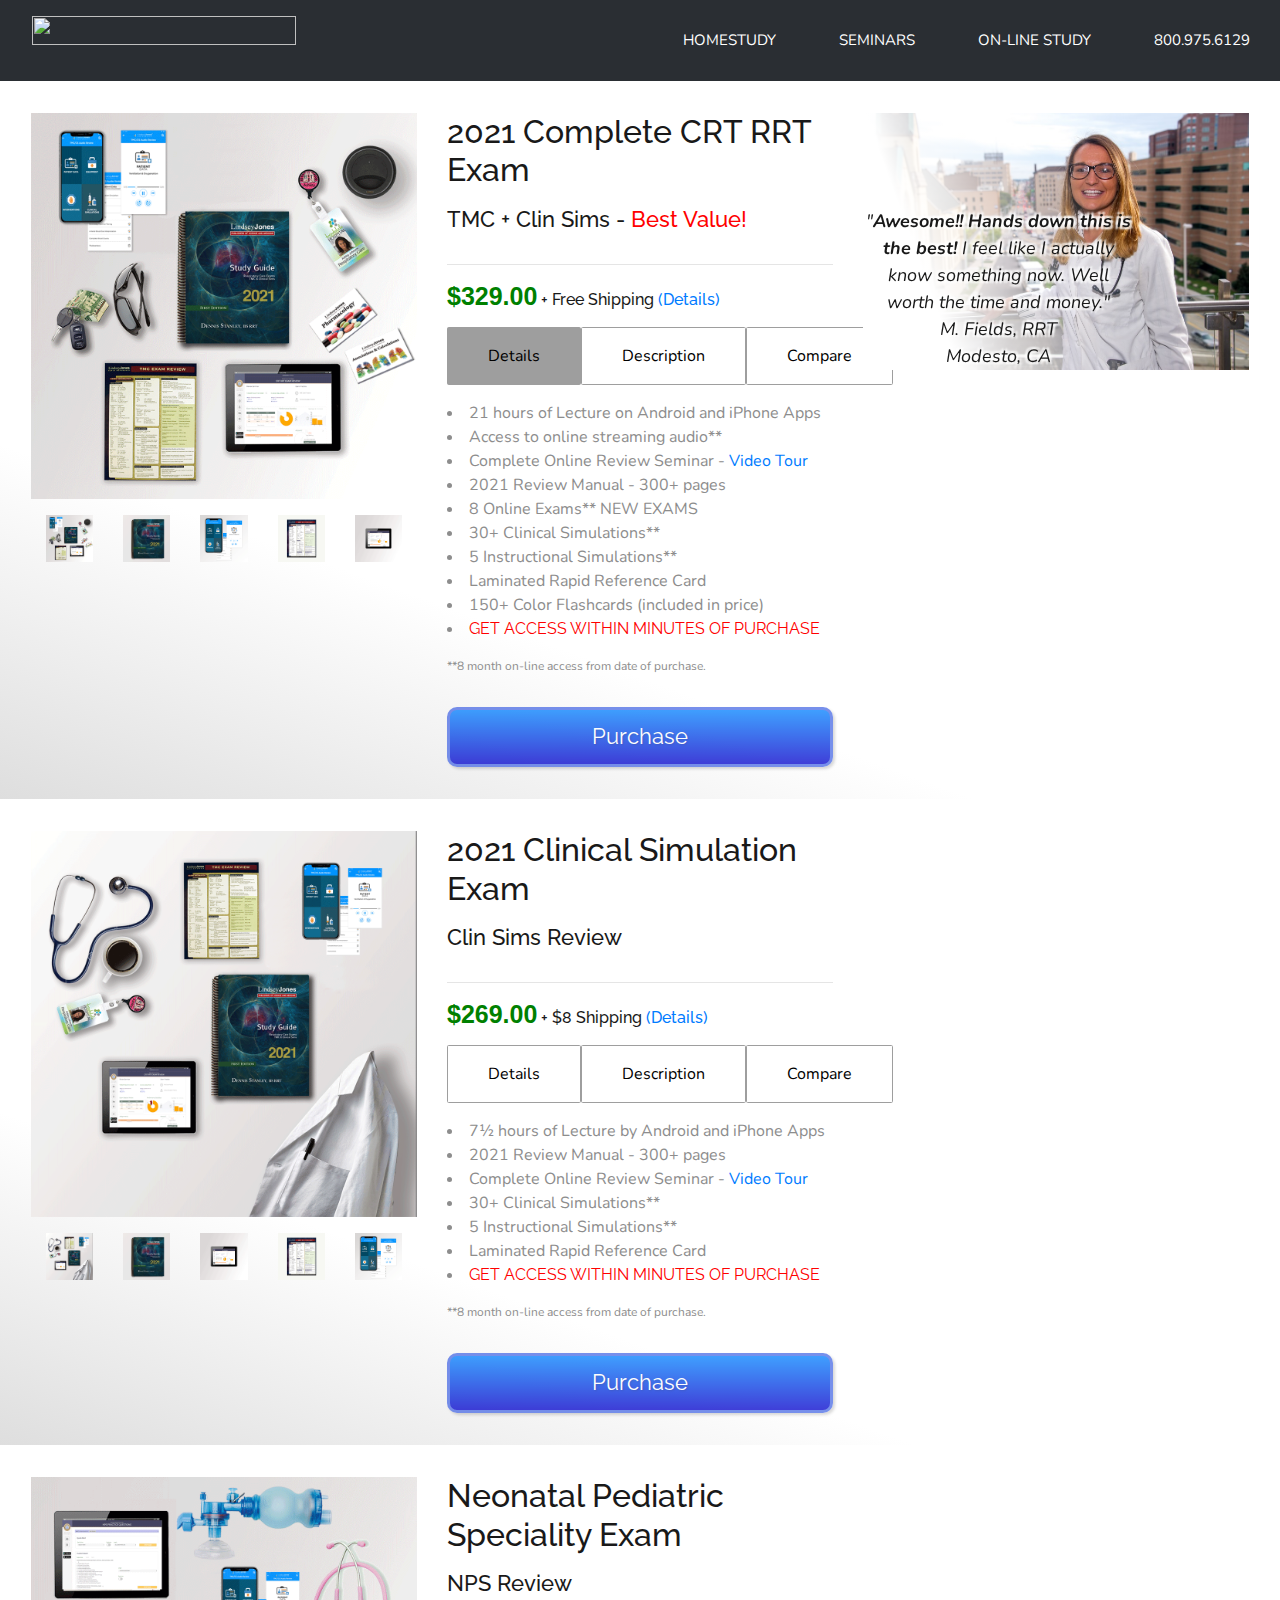
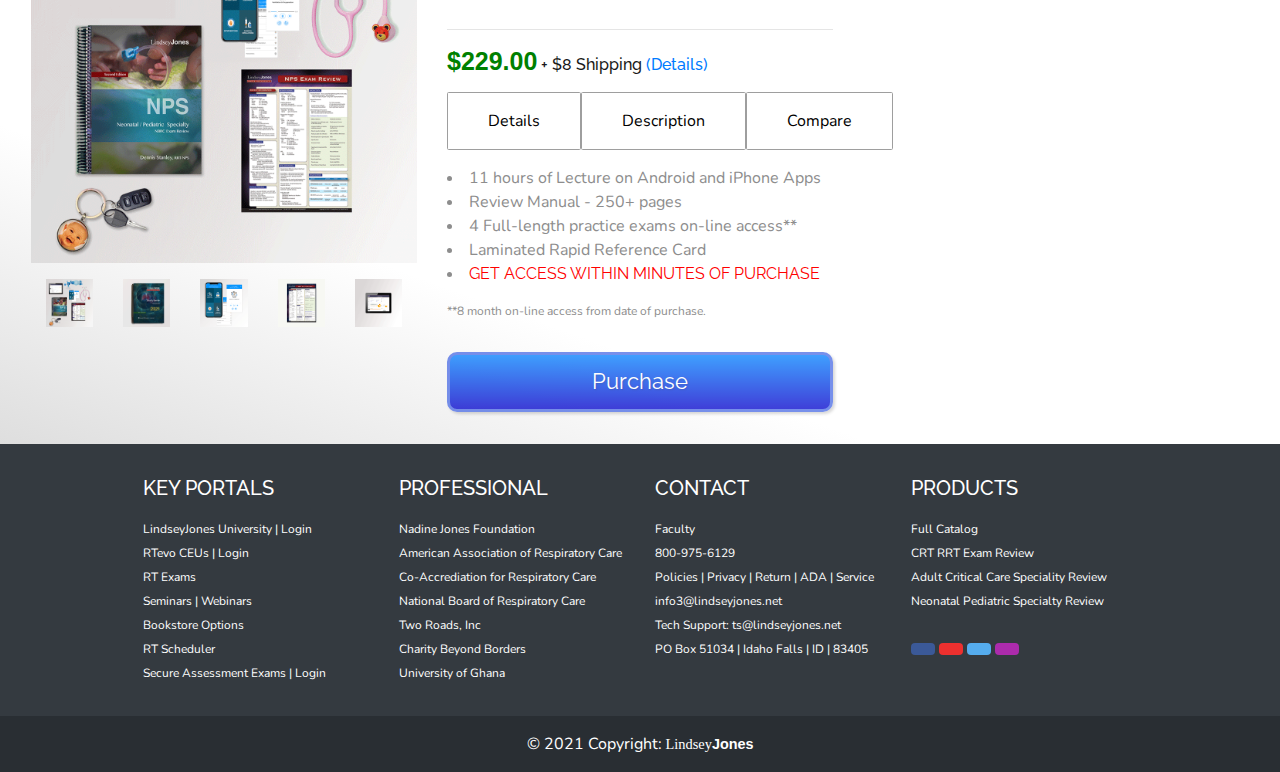
==== commit 269fb93b: "init" ====
--- a/products.html
+++ b/products.html
@@ -151,6 +151,122 @@
 			</div>
 </div>
 
+<div class="row catalog1 light section">
+
+	<!-- **** MAIN IMAGE SECTIOIN ****  -->
+	<div class="col col-lg-5 col-xl-4 image-products">
+		<a href="#"><img class="sliderImg" src="Images/csonly-0 (1).png"></a>
+
+			<!-- **** MAIN IMAGE THUMBNAILS *** -->
+		<div class="row thumbs">
+			<div class="col"><span class="button1 img_button" href="#"><img src="Images/csonly-0 (1).png" blah=0></span></div>
+			<div class="col"><span class="button2 img_button" href="#"><img src="Images/CompleteCRTRRTv1-1.png" blah=1></span></div>
+			<div class="col"><span class="button3 img_button" href="#"><img src="Images/CompleteCRTRRTv1-04.png" blah=2></span></div>
+			<div class="col"><span class="button4 img_button" href="#"><img src="Images/CompleteCRTRRTv3-5.png" blah=3></span></div>
+			<div class="col"><span class="button5 img_button" href="#"><img src="Images/CompleteCRTRRTv1-02.png" blah=4></span></div>
+		</div>
+	</div>		
+	
+	<!-- **** MIDDLE COLUMN INFORMATION *** -->
+	<div class="col col-lg-6 col-xl-4 maininformation">
+		<h1 id="center title">2021 Clinical Simulation Exam</h1>
+
+		<h2>Clin Sims Review</h2>
+
+		<hr>
+		<h3><span class="green">$269.00</span> + $8 Shipping<a href="#" class="w3-small w3-text-blue"> (Details)</a></h3>
+
+		<div class="catalogbuttons">
+			<a href="#!"><div id="borderleft" class="catalogbuttons1">Details</div></a>
+			<a href="#!"><div id="dszzcription" class="catalogbuttons1">Description</div></a>
+			<a href="http://www.lindsey-jones.com/comparison.html"><div class="catalogbuttons1">Compare</div></a>
+		</div>
+		
+		<div class="productSpec">
+				<li class="productSpec-info">7½ hours of Lecture by Android and iPhone Apps</li>
+				<li class="productSpec-info">2021 Review Manual - 300+ pages</li>
+				<li class="productSpec-info">Complete Online Review Seminar - <a href="http://lindseyjonesuniversity.com/" target="_blank">Video Tour</a></li>
+				<li class="productSpec-info">30+ Clinical Simulations**</li>
+				<li class="productSpec-info">5 Instructional Simulations**</li>
+				<li class="productSpec-info">Laminated Rapid Reference Card</li>
+				<li class="productSpec-info"><span class="red">GET ACCESS WITHIN MINUTES OF PURCHASE</span></li>
+				<span class="tiny">**8 month on-line access from date of purchase.</span>
+		</div>
+		<div class="prodcutdesc">
+			<p>This great set of tools is intended to help the RT student prepare for the
+			NBRC TMC and Clinical Simulation Exams. In addition to a comprehensive review manual,
+			streaming and CD audio lectures, flashcards, rapid reference card; the package comes with
+			a 8-month on-line access to LindseyJones University where you will find thousands of TMC practice
+			questions along with Clinical simulations complete with rationale. You will also enjoy our new multimedia
+			learning resource center including access to demonstration videos, audio-guided quizzes, narrated slide shows
+			on-screen flash cards, and complete audio lectures that following along with the review manual chapter by chapter.</p>
+		</div>
+	<a href="#!"><div class="products-purchase">Purchase</div></a>
+	</div>
+
+	<div class="col col-xl-4 section-3carousel">
+
+	</div>
+</div>
+
+<div class="row catalog1 light section">
+
+	<!-- **** MAIN IMAGE SECTIOIN ****  -->
+	<div class="col col-lg-5 col-xl-4 image-products">
+		<a href="#"><img class="sliderImg" src="Images/NPSv6-0.png"></a>
+
+			<!-- **** MAIN IMAGE THUMBNAILS *** -->
+		<div class="row thumbs">
+			<div class="col"><span class="button1 img_button" href="#"><img src="Images/NPSv6-0.png" blah=0></span></div>
+			<div class="col"><span class="button2 img_button" href="#"><img src="Images/CompleteCRTRRTv1-1.png" blah=1></span></div>
+			<div class="col"><span class="button3 img_button" href="#"><img src="Images/CompleteCRTRRTv1-02.png" blah=2></span></div>
+			<div class="col"><span class="button4 img_button" href="#"><img src="Images/CompleteCRTRRTv3-5.png" blah=3></span></div>
+			<div class="col"><span class="button5 img_button" href="#"><img src="Images/CompleteCRTRRTv1-04.png" blah=4></span></div>
+		</div>
+	</div>		
+	
+	<!-- **** MIDDLE COLUMN INFORMATION *** -->
+	<div class="col col-lg-6 col-xl-4 maininformation">
+		<h1 id="center title">Neonatal Pediatric Speciality Exam</h1>
+
+		<h2>NPS Review</h2>
+
+		<hr>
+		<h3><span class="green">$229.00</span> + $8 Shipping<a href="#" class="w3-small w3-text-blue"> (Details)</a></h3>
+
+		<div class="catalogbuttons">
+			<a href="#!"><div id="borderleft" class="catalogbuttons1">Details</div></a>
+			<a href="#!"><div id="dszzcription" class="catalogbuttons1">Description</div></a>
+			<a href="http://www.lindsey-jones.com/comparison.html"><div class="catalogbuttons1">Compare</div></a>
+		</div>
+		
+		<div class="productSpec">
+				<li class="productSpec-info">11 hours of Lecture on Android and iPhone Apps</li>
+				<li class="productSpec-info">Review Manual - 250+ pages</li>
+				<li class="productSpec-info">4 Full-length practice exams on-line access**</a></li>
+				<li class="productSpec-info">Laminated Rapid Reference Card</li>
+				<li class="productSpec-info"><span class="red">GET ACCESS WITHIN MINUTES OF PURCHASE</span></li>
+				<span class="tiny">**8 month on-line access from date of purchase.</span>
+		</div>
+		<div class="prodcutdesc">
+			<p>This great set of tools is intended to help the RT student prepare for the
+			NBRC TMC and Clinical Simulation Exams. In addition to a comprehensive review manual,
+			streaming and CD audio lectures, flashcards, rapid reference card; the package comes with
+			a 8-month on-line access to LindseyJones University where you will find thousands of TMC practice
+			questions along with Clinical simulations complete with rationale. You will also enjoy our new multimedia
+			learning resource center including access to demonstration videos, audio-guided quizzes, narrated slide shows
+			on-screen flash cards, and complete audio lectures that following along with the review manual chapter by chapter.</p>
+		</div>
+	<a href="#!"><div class="products-purchase">Purchase</div></a>
+	</div>
+
+	<div class="col col-xl-4 section-3carousel">
+
+	</div>
+</div>
+
+</div>
+
 		<!-- Footer -->
 		<footer class="bg-dark text-center text-white">
 			<!-- Grid container -->
--- a/_css/lj_style.css
+++ b/_css/lj_style.css
@@ -880,6 +880,7 @@
   display: flex;
   flex-direction: column;
   padding-bottom: 2rem;
+  background: linear-gradient( 20deg, rgba(200,200,200,.6), rgba(255,255,255,0) 30% );
 }
 #dark2 {
   background-color: #2a2e33;
@@ -1005,19 +1006,25 @@
   left: 0;
   right: 0;
   bottom: 0;
-  background: -webkit-linear-gradient(-100deg, rgba(252,252,252,0) 45%, rgba(252,252,252,1) 80%); /* For Safari 5.1 to 6.0 */
-  background: -o-linear-gradient(-100deg, rgba(252,252,252,0) 45%, rgba(252,252,252,1) 80%); /* For Opera 11.1 to 12.0 */
-  background: -moz-linear-gradient(-100deg, rgba(252,252,252,0) 45%, rgba(252,252,252,1) 80%); /* For Firefox 3.6 to 15 */
-  background: linear-gradient(-100deg, rgba(252,252,252,0) 45%, rgba(252,252,252,1) 80%);
-  z-index: 1;
+  background: -webkit-linear-gradient(-110deg, rgba(255,255,255,0) 35%, rgba(255,255,255,1) 80%); /* For Safari 5.1 to 6.0 */
+  background: -o-linear-gradient(-110deg, rgba(255,255,255,0) 35%, rgba(255,255,255,1) 80%); /* For Opera 11.1 to 12.0 */
+  background: -moz-linear-gradient(-110deg, rgba(255,255,255,0) 35%, rgba(255,255,255,1) 80%); /* For Firefox 3.6 to 15 */
+  background: linear-gradient(-110deg, rgba(255,255,255,0) 35%, rgba(255,255,255,1) 80%);
+  z-index: 21;
 }
 .carousel-fade .active.carousel-item-start,
 .carousel-fade .active.carousel-item-end {
   transition: opacity 1s 1s;
 }
 .carousel .quotezz {
-  text-align: center;
-  z-index: 1;
+  position: absolute;
+  bottom: 0;
+  left: 0;
+  width: 70%;
+  text-align: center;
+  font-size: 18px;
+  z-index: 22;
+  text-shadow: 2px 2px 2px white, -2px 2px 2px white, 2px -2px 2px white, -2px -2px 2px white;
 }
 /* Temp styles for display */
 @media screen and (min-width: 700px) {
@@ -2117,6 +2124,7 @@
   .products-purchase {
     margin-left: 0;
     text-align: center;
+    max-width: 80%;
     height: 60px;
     font-family: "Raleway", sans-serif;
     font-size: 22px;
@@ -2136,6 +2144,7 @@
     margin: auto;
     margin-right: 0;
     margin-top: 1rem;
+    /*carousel*/
   }
   .carousel .quotezz {
     text-align: center;
